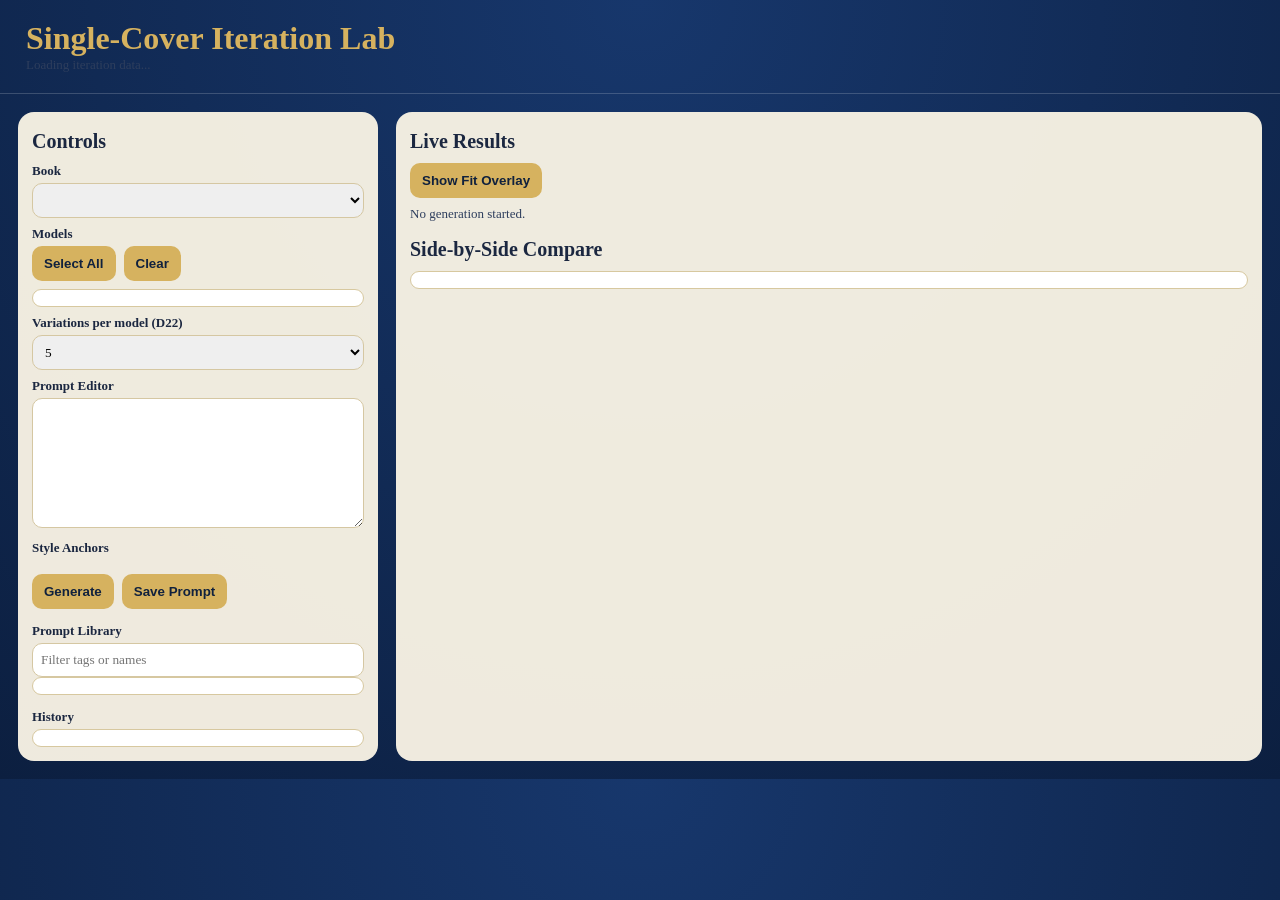
==== src/static/iterate.html @ 8901038e "feat: Prompt 5 — visual QA tooling, archive workflow, and catalog export" ====
<!doctype html>
<html lang="en">
<head>
  <meta charset="utf-8" />
  <meta name="viewport" content="width=device-width, initial-scale=1" />
  <title>Alexandria Iterate</title>
  <style>
    :root { --bg:#0f2449; --panel:#f8f3e4; --ink:#1b2740; --gold:#d6b25f; }
    body { margin:0; font-family: Georgia, "Times New Roman", serif; background: radial-gradient(circle at top, #17376c, #0c1f40); color:#f6ecd5; }
    header { padding:20px 26px; border-bottom:1px solid rgba(255,255,255,.18); }
    h1 { margin:0; color:var(--gold); }
    .layout { display:grid; grid-template-columns: 360px 1fr; gap:18px; padding:18px; }
    .panel { background: rgba(248,243,228,.96); color:var(--ink); border-radius:16px; padding:14px; }
    .panel h2 { margin:4px 0 10px; font-size:20px; }
    label { display:block; font-size:13px; margin:8px 0 4px; font-weight:700; }
    textarea, select, input[type="text"], input[type="number"] { width:100%; box-sizing:border-box; border:1px solid #d5c7a2; border-radius:10px; padding:8px; font-family:inherit; }
    .row { display:flex; gap:8px; }
    .chips { display:flex; flex-wrap:wrap; gap:8px; margin-top:8px; }
    .chip { border:1px solid #bc9b4c; border-radius:999px; padding:6px 10px; cursor:pointer; background:#fff5dd; font-size:12px; }
    .chip.active { background:#d9b765; color:#10213d; }
    button { border:none; border-radius:10px; padding:10px 12px; background:var(--gold); color:#10213d; font-weight:700; cursor:pointer; }
    .models { display:grid; grid-template-columns:1fr 1fr; gap:6px; max-height:130px; overflow:auto; border:1px solid #d7c89f; border-radius:10px; padding:8px; background:#fff; }
    .history, .library, .compare { max-height:220px; overflow:auto; border:1px solid #d7c89f; border-radius:10px; padding:8px; background:#fff; }
    .results { display:grid; gap:12px; }
    .model-group { background:rgba(255,255,255,.95); border-radius:12px; padding:10px; }
    .images { display:grid; grid-template-columns: repeat(auto-fill, minmax(160px, 1fr)); gap:8px; }
    .img-card img { width:100%; border-radius:8px; cursor:zoom-in; }
    .image-stack { position:relative; }
    .image-stack .overlay { position:absolute; inset:0; opacity:.62; display:none; pointer-events:none; }
    .image-stack.show-overlay .overlay { display:block; }
    .compare-grid { display:grid; grid-template-columns: repeat(auto-fit,minmax(220px,1fr)); gap:8px; }
    .status { font-size:13px; color:#2e3e5d; }
    #zoom { position:fixed; inset:0; display:none; align-items:center; justify-content:center; background:rgba(0,0,0,.85); }
    #zoom img { max-width:92vw; max-height:92vh; border-radius:10px; }
    @media (max-width: 1100px) { .layout { grid-template-columns:1fr; } }
  </style>
</head>
<body>
  <header>
    <h1>Single-Cover Iteration Lab</h1>
    <div class="status" id="status">Loading iteration data...</div>
  </header>
  <div class="layout">
    <aside class="panel">
      <h2>Controls</h2>
      <label>Book</label>
      <select id="bookSelect"></select>

      <label>Models</label>
      <div class="row" style="margin-bottom:8px;">
        <button id="selectAllModels" type="button">Select All</button>
        <button id="clearModels" type="button">Clear</button>
      </div>
      <div class="models" id="modelsBox"></div>

      <label>Variations per model (D22)</label>
      <select id="variationCount">
        <option>1</option><option>3</option><option selected>5</option><option>10</option><option>20</option>
      </select>

      <label>Prompt Editor</label>
      <textarea id="promptEditor" rows="7"></textarea>

      <label>Style Anchors</label>
      <div class="chips" id="anchorChips"></div>

      <div class="row" style="margin-top:10px;">
        <button id="generateBtn" type="button">Generate</button>
        <button id="savePromptBtn" type="button">Save Prompt</button>
      </div>

      <label style="margin-top:14px;">Prompt Library</label>
      <input id="libraryFilter" type="text" placeholder="Filter tags or names" />
      <div class="library" id="libraryList"></div>

      <label style="margin-top:14px;">History</label>
      <div class="history" id="historyList"></div>
    </aside>

    <section class="panel">
      <h2>Live Results</h2>
      <div class="row" style="margin-bottom:8px;">
        <button id="toggleOverlayBtn" type="button">Show Fit Overlay</button>
      </div>
      <div class="status" id="resultStatus">No generation started.</div>
      <div class="results" id="results"></div>

      <h2 style="margin-top:16px;">Side-by-Side Compare</h2>
      <div class="compare" id="compareList"></div>
      <div class="compare-grid" id="compareGrid"></div>
    </section>
  </div>

  <div id="zoom"><img id="zoomImg" alt="zoom" /></div>

  <script>
    const app = {
      books: [],
      models: [],
      anchors: [],
      promptLibrary: [],
      selectedAnchors: new Set(),
      latestResults: [],
      history: [],
      fitOverlayEnabled: false,
    };

    async function init() {
      const res = await fetch('/api/iterate-data');
      const data = await res.json();
      app.books = data.books || [];
      app.models = data.models || [];
      app.anchors = data.style_anchors || [];
      app.promptLibrary = data.prompt_library || [];

      renderBooks();
      renderModels();
      renderAnchors();
      renderLibrary();
      bindEvents();
      onBookChange();
      setStatus('Ready. Choose a book and generate.');
    }

    function setStatus(text) { document.getElementById('status').textContent = text; }

    function renderBooks() {
      const select = document.getElementById('bookSelect');
      select.innerHTML = app.books.map(book => `<option value="${book.number}">${book.number}. ${book.title}</option>`).join('');
    }

    function renderModels() {
      const box = document.getElementById('modelsBox');
      box.innerHTML = app.models.map(model => `
        <label><input type="checkbox" value="${model}" checked /> ${model}</label>
      `).join('');
    }

    function renderAnchors() {
      const wrap = document.getElementById('anchorChips');
      wrap.innerHTML = app.anchors.map(anchor => `<div class="chip" data-name="${anchor.name}" title="${anchor.description}">${anchor.name}</div>`).join('');
      wrap.querySelectorAll('.chip').forEach(chip => {
        chip.addEventListener('click', () => {
          const name = chip.dataset.name;
          if (app.selectedAnchors.has(name)) app.selectedAnchors.delete(name);
          else app.selectedAnchors.add(name);
          chip.classList.toggle('active');
          rebuildPromptFromAnchors();
        });
      });
    }

    function renderLibrary() {
      const filter = (document.getElementById('libraryFilter').value || '').toLowerCase();
      const list = document.getElementById('libraryList');
      const filtered = app.promptLibrary.filter(p => (`${p.name} ${p.tags.join(' ')}`).toLowerCase().includes(filter));
      list.innerHTML = filtered.map(prompt => `
        <div style="padding:8px;border-bottom:1px solid #eee;">
          <strong>${prompt.name}</strong><br>
          <small>score: ${prompt.quality_score} | model: ${prompt.source_model}</small><br>
          <button data-id="${prompt.id}" style="margin-top:6px;">Load</button>
        </div>
      `).join('');
      list.querySelectorAll('button').forEach(btn => {
        btn.addEventListener('click', () => {
          const item = app.promptLibrary.find(p => p.id === btn.dataset.id);
          if (!item) return;
          const book = currentBook();
          document.getElementById('promptEditor').value = item.prompt_template.replace('{title}', book.title);
        });
      });
    }

    function currentBook() {
      const id = Number(document.getElementById('bookSelect').value);
      return app.books.find(book => Number(book.number) === id) || app.books[0];
    }

    function onBookChange() {
      const book = currentBook();
      document.getElementById('promptEditor').value = book.default_prompt || `Classical circular illustration of iconic scene from ${book.title}`;
      loadHistory(book.number);
    }

    async function loadHistory(bookNumber) {
      const res = await fetch(`/api/history?book=${bookNumber}`);
      const data = await res.json();
      app.history = data.items || [];
      const list = document.getElementById('historyList');
      list.innerHTML = app.history.length ? app.history.map(item => `
        <div style="padding:7px;border-bottom:1px solid #eee;">
          <strong>${escapeHtml(item.model || 'unknown')}</strong> · variant ${item.variant_id || item.variant || 1}<br>
          <small>${escapeHtml(item.timestamp || '')} · $${Number(item.cost || 0).toFixed(3)}</small><br>
          <small>${escapeHtml(shortPrompt(item.prompt || ''))}</small><br>
          ${historyCompareCheckbox(item)}
        </div>
      `).join('') : '<em>No history for this book yet.</em>';
      document.querySelectorAll('[data-history-compare-path]').forEach(box => {
        box.addEventListener('change', renderCompare);
      });
      renderCompare();
    }

    function selectedModels() {
      return Array.from(document.querySelectorAll('#modelsBox input[type="checkbox"]:checked')).map(el => el.value);
    }

    function rebuildPromptFromAnchors() {
      if (!app.selectedAnchors.size) return;
      const book = currentBook();
      const text = Array.from(app.selectedAnchors).map(name => {
        const anchor = app.anchors.find(a => a.name === name);
        return anchor ? anchor.style_text : '';
      }).filter(Boolean).join(', ');
      document.getElementById('promptEditor').value = `Create a circular medallion illustration for ${book.title}. ${text}`;
    }

    async function generate() {
      const book = currentBook();
      const payload = {
        book: Number(book.number),
        models: selectedModels(),
        variants: Number(document.getElementById('variationCount').value),
        prompt: document.getElementById('promptEditor').value,
      };

      document.getElementById('resultStatus').textContent = 'Generating...';
      const res = await fetch('/api/generate', {
        method: 'POST',
        headers: { 'Content-Type': 'application/json' },
        body: JSON.stringify(payload),
      });
      const data = await res.json();
      app.latestResults = data.results || [];

      renderResults();
      loadHistory(book.number);
      document.getElementById('resultStatus').textContent = data.message || 'Generation complete';
    }

    function renderResults() {
      const root = document.getElementById('results');
      root.innerHTML = '';
      const grouped = {};
      app.latestResults.forEach(item => {
        const key = item.model || 'unknown';
        grouped[key] = grouped[key] || [];
        grouped[key].push(item);
      });

      Object.keys(grouped).sort().forEach(model => {
        const section = document.createElement('div');
        section.className = 'model-group';
        section.innerHTML = `<h3>${model}</h3><div class="images"></div>`;
        const images = section.querySelector('.images');

        grouped[model].forEach(item => {
          const card = document.createElement('div');
          card.className = 'img-card';
          const imagePath = item.composited_path || item.image_path;
          const overlayPath = item.fit_overlay_path || '';
          const stackClass = app.fitOverlayEnabled && overlayPath ? 'image-stack show-overlay' : 'image-stack';
          card.innerHTML = `
            <div class="${stackClass}">
              <img src="/${imagePath}" alt="${model}" />
              ${overlayPath ? `<img class="overlay" src="/${overlayPath}" alt="fit overlay" />` : ''}
            </div>
            <label><input type="checkbox" data-compare-path="${imagePath}" data-compare-model="${model}" /> compare</label>
            <div style="font-size:12px;">cost: $${Number(item.cost || 0).toFixed(3)} · ${Number(item.generation_time || 0).toFixed(2)}s</div>
          `;
          card.querySelector('img').addEventListener('click', (e) => {
            document.getElementById('zoomImg').src = e.target.src;
            document.getElementById('zoom').style.display = 'flex';
          });
          images.appendChild(card);
        });

        root.appendChild(section);
      });

      document.querySelectorAll('[data-compare-path]').forEach(box => {
        box.addEventListener('change', renderCompare);
      });
      renderCompare();
    }

    function renderCompare() {
      const selected = [];
      document.querySelectorAll('[data-compare-path]:checked, [data-history-compare-path]:checked').forEach(box => {
        if (selected.length >= 6) return;
        selected.push({ path: box.dataset.comparePath, model: box.dataset.compareModel || 'unknown' });
      });
      const list = document.getElementById('compareList');
      const grid = document.getElementById('compareGrid');
      if (selected.length < 2) {
        list.textContent = 'Select 2-6 images from results or history to compare.';
      } else {
        const byModel = {};
        selected.forEach(row => {
          byModel[row.model] = (byModel[row.model] || 0) + 1;
        });
        list.textContent = Object.keys(byModel).sort().map(model => `${model}: ${byModel[model]}`).join(' | ');
      }
      grid.innerHTML = selected.map(row => `
        <div>
          <div style="font-size:12px;margin-bottom:4px;"><strong>${escapeHtml(row.model)}</strong></div>
          <img src="/${row.path}" style="width:100%;border-radius:8px;" alt="compare" />
        </div>
      `).join('');
    }

    async function savePromptToLibrary() {
      const book = currentBook();
      const payload = {
        name: `Iterate ${book.number}`,
        prompt_template: document.getElementById('promptEditor').value.replace(book.title, '{title}'),
        tags: ['iterative'],
        style_anchors: Array.from(app.selectedAnchors),
      };
      await fetch('/api/save-prompt', {
        method: 'POST',
        headers: { 'Content-Type': 'application/json' },
        body: JSON.stringify(payload),
      });
      alert('Prompt saved to library. Reload page to refresh list.');
    }

    function bindEvents() {
      document.getElementById('bookSelect').addEventListener('change', onBookChange);
      document.getElementById('selectAllModels').addEventListener('click', () => {
        document.querySelectorAll('#modelsBox input[type="checkbox"]').forEach(i => i.checked = true);
      });
      document.getElementById('clearModels').addEventListener('click', () => {
        document.querySelectorAll('#modelsBox input[type="checkbox"]').forEach(i => i.checked = false);
      });
      document.getElementById('generateBtn').addEventListener('click', generate);
      document.getElementById('savePromptBtn').addEventListener('click', savePromptToLibrary);
      document.getElementById('toggleOverlayBtn').addEventListener('click', () => {
        app.fitOverlayEnabled = !app.fitOverlayEnabled;
        document.getElementById('toggleOverlayBtn').textContent = app.fitOverlayEnabled ? 'Hide Fit Overlay' : 'Show Fit Overlay';
        renderResults();
      });
      document.getElementById('libraryFilter').addEventListener('input', renderLibrary);
      document.getElementById('zoom').addEventListener('click', () => document.getElementById('zoom').style.display = 'none');
    }

    function historyCompareCheckbox(item) {
      const imagePath = item.composited_path || item.image_path;
      if (!imagePath) return '';
      return `<label><input type="checkbox" data-history-compare-path="${imagePath}" data-compare-model="${escapeHtml(item.model || 'unknown')}" /> compare</label>`;
    }

    function shortPrompt(prompt) {
      if (!prompt) return '';
      return prompt.length > 90 ? `${prompt.slice(0, 90)}...` : prompt;
    }

    function escapeHtml(value) {
      return String(value)
        .replaceAll('&', '&amp;')
        .replaceAll('<', '&lt;')
        .replaceAll('>', '&gt;')
        .replaceAll('"', '&quot;')
        .replaceAll("'", '&#39;');
    }

    init();
  </script>
</body>
</html>
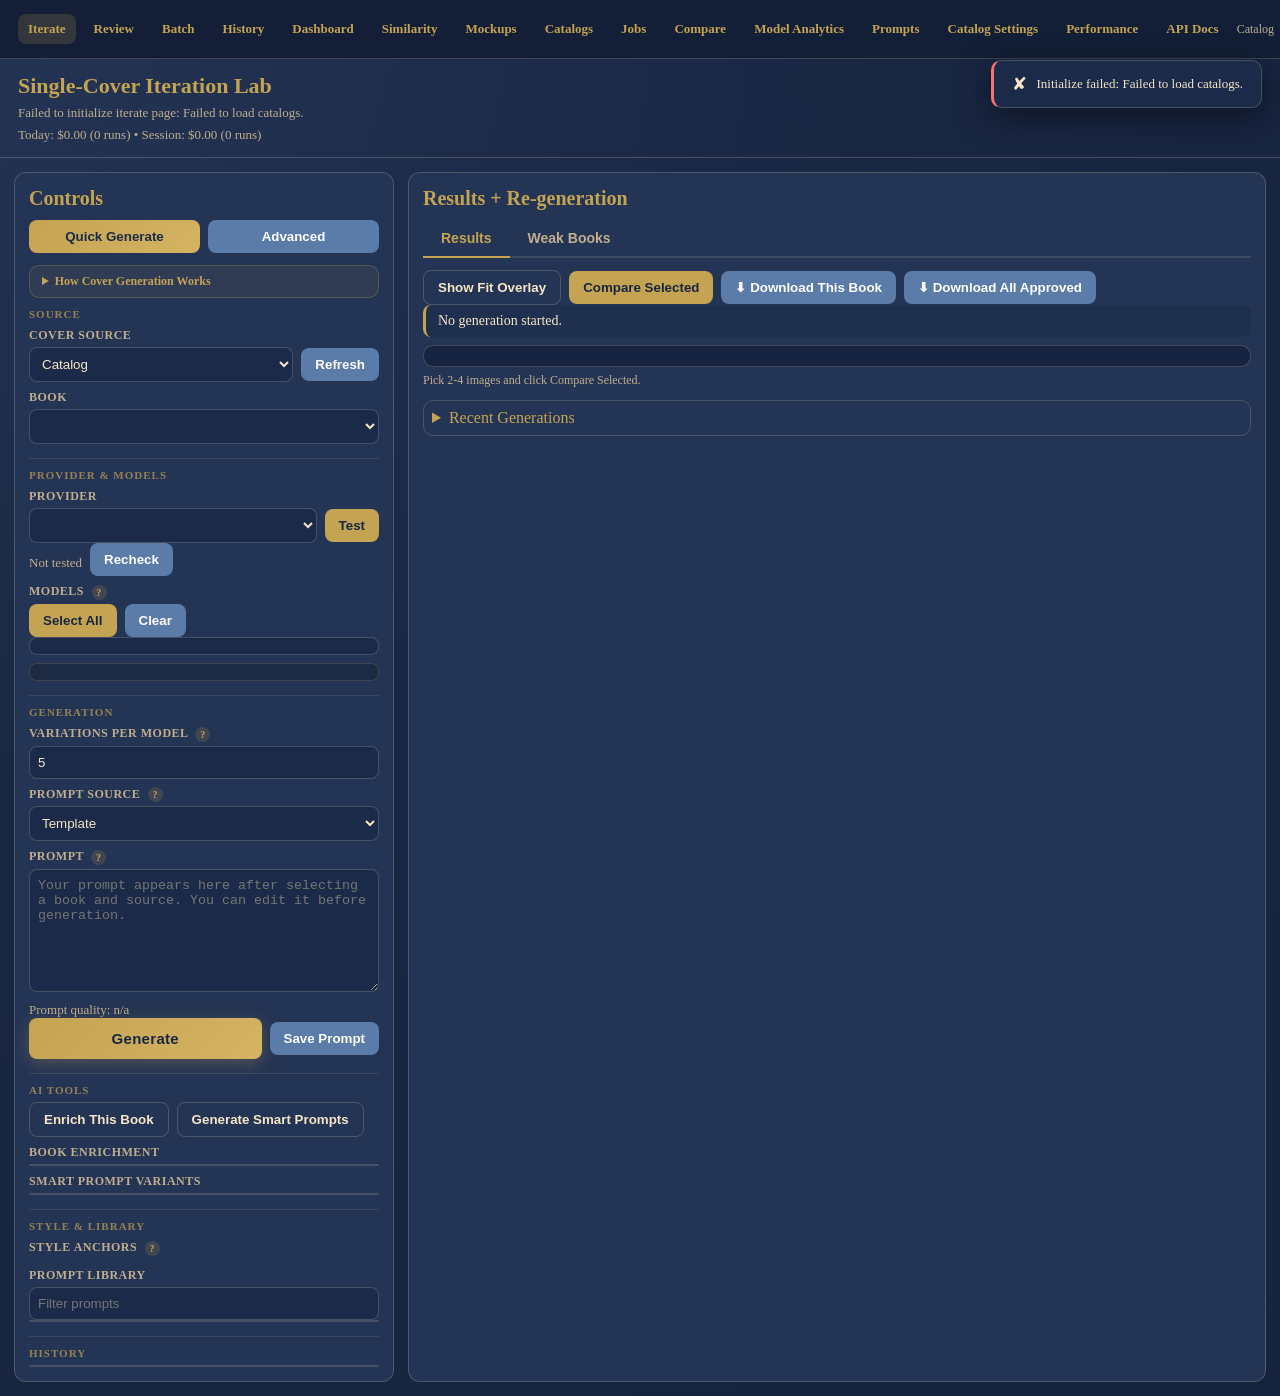
==== commit 4643adc2: "fix(iterate): remove onboarding tour modal entirely" ====
--- a/src/static/iterate.html
+++ b/src/static/iterate.html
@@ -3,142 +3,1078 @@
 <head>
   <meta charset="utf-8" />
   <meta name="viewport" content="width=device-width, initial-scale=1" />
-  <title>Alexandria Iterate</title>
-  <style>
-    :root { --bg:#0f2449; --panel:#f8f3e4; --ink:#1b2740; --gold:#d6b25f; }
-    body { margin:0; font-family: Georgia, "Times New Roman", serif; background: radial-gradient(circle at top, #17376c, #0c1f40); color:#f6ecd5; }
-    header { padding:20px 26px; border-bottom:1px solid rgba(255,255,255,.18); }
-    h1 { margin:0; color:var(--gold); }
-    .layout { display:grid; grid-template-columns: 360px 1fr; gap:18px; padding:18px; }
-    .panel { background: rgba(248,243,228,.96); color:var(--ink); border-radius:16px; padding:14px; }
-    .panel h2 { margin:4px 0 10px; font-size:20px; }
-    label { display:block; font-size:13px; margin:8px 0 4px; font-weight:700; }
-    textarea, select, input[type="text"], input[type="number"] { width:100%; box-sizing:border-box; border:1px solid #d5c7a2; border-radius:10px; padding:8px; font-family:inherit; }
-    .row { display:flex; gap:8px; }
-    .chips { display:flex; flex-wrap:wrap; gap:8px; margin-top:8px; }
-    .chip { border:1px solid #bc9b4c; border-radius:999px; padding:6px 10px; cursor:pointer; background:#fff5dd; font-size:12px; }
-    .chip.active { background:#d9b765; color:#10213d; }
-    button { border:none; border-radius:10px; padding:10px 12px; background:var(--gold); color:#10213d; font-weight:700; cursor:pointer; }
-    .models { display:grid; grid-template-columns:1fr 1fr; gap:6px; max-height:130px; overflow:auto; border:1px solid #d7c89f; border-radius:10px; padding:8px; background:#fff; }
-    .history, .library, .compare { max-height:220px; overflow:auto; border:1px solid #d7c89f; border-radius:10px; padding:8px; background:#fff; }
-    .results { display:grid; gap:12px; }
-    .model-group { background:rgba(255,255,255,.95); border-radius:12px; padding:10px; }
-    .images { display:grid; grid-template-columns: repeat(auto-fill, minmax(160px, 1fr)); gap:8px; }
-    .img-card img { width:100%; border-radius:8px; cursor:zoom-in; }
-    .image-stack { position:relative; }
-    .image-stack .overlay { position:absolute; inset:0; opacity:.62; display:none; pointer-events:none; }
-    .image-stack.show-overlay .overlay { display:block; }
-    .compare-grid { display:grid; grid-template-columns: repeat(auto-fit,minmax(220px,1fr)); gap:8px; }
-    .status { font-size:13px; color:#2e3e5d; }
-    #zoom { position:fixed; inset:0; display:none; align-items:center; justify-content:center; background:rgba(0,0,0,.85); }
-    #zoom img { max-width:92vw; max-height:92vh; border-radius:10px; }
-    @media (max-width: 1100px) { .layout { grid-template-columns:1fr; } }
-  </style>
+    <link rel="stylesheet" href="/src/static/shared.css" />
+  <link rel="stylesheet" href="/src/static/iterate.css" />
+<title>Alexandria Iterate</title>
 </head>
-<body>
+<body class="iterate-page">
+  <nav class="nav">
+    <a class="active" href="/iterate">Iterate</a>
+    <a href="/review">Review</a>
+    <a href="/batch">Batch</a>
+    <a href="/history">History</a>
+    <a href="/dashboard">Dashboard</a>
+    <a href="/similarity">Similarity</a>
+    <a href="/mockups">Mockups</a>
+    <a href="/catalogs">Catalogs</a>
+    <a href="/jobs">Jobs</a>
+    <a href="/compare">Compare</a>
+    <a href="/analytics/models">Model Analytics</a>
+    <a href="/prompts">Prompts</a>
+    <a href="/catalog/settings">Catalog Settings</a>
+    <a href="/admin/performance">Performance</a>
+    <a href="/api/docs" target="_blank">API Docs</a>
+    <div class="catalog">
+      <span>Catalog</span>
+      <select id="catalogSelect"></select>
+    </div>
+    <button id="notificationBell" type="button" class="notification-bell" title="Notifications">
+      Bell <span id="notificationCount" class="notification-count">0</span>
+    </button>
+  </nav>
+
   <header>
     <h1>Single-Cover Iteration Lab</h1>
-    <div class="status" id="status">Loading iteration data...</div>
+    <div id="status" class="status">Loading...</div>
+    <div id="costTracker" class="status">Today: $0.00 (0 runs) • Session: $0.00 (0 runs)</div>
   </header>
-  <div class="layout">
-    <aside class="panel">
+
+  <div class="toast-container" id="toastContainer"></div>
+
+  <main class="layout">
+    <aside class="card">
       <h2>Controls</h2>
-      <label>Book</label>
-      <select id="bookSelect"></select>
-
-      <label>Models</label>
-      <div class="row" style="margin-bottom:8px;">
+      <div class="mode-toggle">
+        <button id="quickModeBtn" type="button" class="mode-active" title="Fast flow with only the core controls">Quick Generate</button>
+        <button id="advancedModeBtn" type="button" class="secondary" title="Show all controls and advanced tooling">Advanced</button>
+      </div>
+
+      <div id="quickControls" class="quick-controls">
+        <label>Book</label>
+        <select id="quickBookSelect"></select>
+        <label class="u-mt-12">Recommended Models</label>
+        <div id="quickModelsBox" class="quick-models"></div>
+        <div class="row u-mt-10">
+          <button id="quickGenerateBtn" type="button" title="Enter">Generate</button>
+        </div>
+      </div>
+
+      <div id="advancedControlsWrap">
+      <details class="how-it-works">
+        <summary>How Cover Generation Works</summary>
+        <ol>
+          <li><strong>Select a book</strong> from catalog or Google Drive source.</li>
+          <li><strong>Choose prompt source</strong> (template, AI, library, or custom).</li>
+          <li><strong>Optionally enrich</strong> metadata and generate smart prompts.</li>
+          <li><strong>Review/edit prompt</strong> in the editor before generation.</li>
+          <li><strong>Select one or more models</strong> (Gemini Flash is usually cheapest).</li>
+          <li><strong>Click Generate</strong>; each variant gets a distinct style directive + seed.</li>
+          <li><strong>Review outputs</strong>, inspect prompt text, and download per variant ZIP.</li>
+        </ol>
+      </details>
+
+      <div class="section-header">Source</div>
+      <label>Cover Source</label>
+      <div class="row">
+        <select id="coverSourceSelect">
+          <option value="catalog">Catalog</option>
+          <option value="drive">Google Drive</option>
+        </select>
+        <button id="refreshDriveCoversBtn" type="button" class="secondary">Refresh</button>
+      </div>
+
+      <div id="catalogBookPicker">
+        <label>Book</label>
+        <select id="bookSelect"></select>
+      </div>
+
+      <div id="driveCoverPicker" class="picker-hidden">
+        <label>Google Drive Cover</label>
+        <select id="driveCoverSelect"></select>
+        <div id="driveCoverStatus" class="status">Drive covers not loaded.</div>
+      </div>
+      <div id="driveOutputInfo" class="status"></div>
+
+      <hr class="section-divider" />
+      <div class="section-header">Provider &amp; Models</div>
+      <label>Provider</label>
+      <div class="row">
+        <select id="providerSelect"></select>
+        <button id="testConnectionBtn" type="button">Test</button>
+      </div>
+      <div class="row u-mt-6">
+        <div id="providerStatus" class="status">Not tested</div>
+        <button id="providerRecheckBtn" type="button" class="secondary">Recheck</button>
+      </div>
+      <div id="providerConnectivityList" class="status"></div>
+
+      <label>
+        Models
+        <span class="help-tip" data-tip="Select one or more models. Use low-cost models for fast iteration and premium models for final-quality passes.">?</span>
+      </label>
+      <div class="row u-mb-6">
         <button id="selectAllModels" type="button">Select All</button>
-        <button id="clearModels" type="button">Clear</button>
+        <button id="clearModels" type="button" class="secondary">Clear</button>
       </div>
       <div class="models" id="modelsBox"></div>
-
-      <label>Variations per model (D22)</label>
-      <select id="variationCount">
-        <option>1</option><option>3</option><option selected>5</option><option>10</option><option>20</option>
+      <div class="model-info-panel" id="modelInfoPanel"></div>
+
+      <hr class="section-divider" />
+      <div class="section-header">Generation</div>
+      <label>
+        Variations Per Model
+        <span class="help-tip" data-tip="How many variants each selected model should generate. Each variant receives additional prompt variation and a unique generation seed.">?</span>
+      </label>
+      <input id="variationCount" type="number" min="1" step="1" value="5" />
+
+      <label>
+        Prompt Source
+        <span class="help-tip" data-tip="Template: default catalog prompt. AI-Generated: intelligent prompts for this book. Library: a saved prompt template. Custom: keep manual text exactly as written.">?</span>
+      </label>
+      <select id="promptSource">
+        <option value="template">Template</option>
+        <option value="ai_generated">AI-Generated</option>
+        <option value="library">Library</option>
+        <option value="custom">Custom</option>
       </select>
 
-      <label>Prompt Editor</label>
-      <textarea id="promptEditor" rows="7"></textarea>
-
-      <label>Style Anchors</label>
-      <div class="chips" id="anchorChips"></div>
-
-      <div class="row" style="margin-top:10px;">
+      <label>
+        Prompt
+        <span class="help-tip" data-tip="The medallion-scene prompt sent to the image model. You can edit this directly before clicking Generate.">?</span>
+      </label>
+      <textarea id="promptEditor" rows="7" placeholder="Your prompt appears here after selecting a book and source. You can edit it before generation."></textarea>
+      <div id="promptQuality" class="status">Prompt quality: n/a</div>
+
+      <div class="row u-mt-10">
         <button id="generateBtn" type="button">Generate</button>
-        <button id="savePromptBtn" type="button">Save Prompt</button>
+        <button id="savePromptBtn" type="button" class="secondary">Save Prompt</button>
       </div>
 
-      <label style="margin-top:14px;">Prompt Library</label>
-      <input id="libraryFilter" type="text" placeholder="Filter tags or names" />
-      <div class="library" id="libraryList"></div>
-
-      <label style="margin-top:14px;">History</label>
-      <div class="history" id="historyList"></div>
+      <hr class="section-divider" />
+      <div class="section-header">AI Tools</div>
+      <div class="row u-mt-8">
+        <button id="enrichBookBtn" type="button" class="ghost" title="Analyze this title and infer richer themes, setting, and motifs to improve prompts.">Enrich This Book</button>
+        <button id="generateSmartPromptsBtn" type="button" class="ghost" title="Generate multiple intelligent prompt variants for this title and pick the strongest one.">Generate Smart Prompts</button>
+      </div>
+
+      <label class="u-mt-12">Book Enrichment</label>
+      <div id="enrichmentPanel" class="list"></div>
+
+      <label class="u-mt-12">Smart Prompt Variants</label>
+      <div id="smartPromptList" class="list"></div>
+
+      <hr class="section-divider" />
+      <div class="section-header">Style &amp; Library</div>
+      <label>
+        Style Anchors
+        <span class="help-tip" data-tip="Style anchors bias tone and rendering style. Combine anchors to steer aesthetic direction.">?</span>
+      </label>
+      <div id="anchorChips" class="chips"></div>
+
+      <label class="u-mt-12">Prompt Library</label>
+      <input id="libraryFilter" type="text" placeholder="Filter prompts" />
+      <div id="libraryList" class="list"></div>
+
+      <hr class="section-divider" />
+      <div class="section-header">History</div>
+      <div id="historyList" class="list"></div>
+      </div>
     </aside>
 
-    <section class="panel">
-      <h2>Live Results</h2>
-      <div class="row" style="margin-bottom:8px;">
-        <button id="toggleOverlayBtn" type="button">Show Fit Overlay</button>
+    <section class="card">
+      <h2>Results + Re-generation</h2>
+      <div class="tabs">
+        <button id="tabResults" class="active" type="button">Results</button>
+        <button id="tabWeak" type="button">Weak Books</button>
       </div>
-      <div class="status" id="resultStatus">No generation started.</div>
-      <div class="results" id="results"></div>
-
-      <h2 style="margin-top:16px;">Side-by-Side Compare</h2>
-      <div class="compare" id="compareList"></div>
-      <div class="compare-grid" id="compareGrid"></div>
+
+      <div id="resultsPanel" class="panel active">
+        <div id="runSummaryBanner" class="run-summary-banner picker-hidden"></div>
+        <div class="row u-mb-8">
+          <button id="toggleOverlayBtn" class="ghost" type="button">Show Fit Overlay</button>
+          <button id="openCompareBtn" type="button">Compare Selected</button>
+          <button id="downloadBookBtn" type="button" class="secondary">⬇ Download This Book</button>
+          <button id="downloadApprovedBtn" type="button" class="secondary">⬇ Download All Approved</button>
+          <button id="downloadWinnerBtn" class="btn-download-winner picker-hidden" type="button">⬇ Download Picked Cover (ZIP)</button>
+        </div>
+        <div id="resultStatus" class="status">No generation started.</div>
+        <div id="heartbeatPanel" class="heartbeat-panel"></div>
+        <div id="compareStatus" class="compare-status">Pick 2-4 images and click Compare Selected.</div>
+        <div id="results" class="results"></div>
+        <details id="recentGenerations" class="recent-generations">
+          <summary>Recent Generations</summary>
+          <div id="recentGenerationsList" class="recent-generations-list"></div>
+        </details>
+      </div>
+
+      <div id="weakPanel" class="panel">
+        <div class="row u-mb-8">
+          <input id="weakThreshold" type="number" min="0" max="1" step="0.01" value="0.75" />
+          <button id="loadWeakBtn" type="button">Load Weak Books</button>
+          <button id="regenAllWeakBtn" type="button">Re-generate ALL Weak Books</button>
+        </div>
+        <div id="weakStatus" class="status">Load weak books to start targeted re-generation.</div>
+        <div id="weakList"></div>
+      </div>
     </section>
+  </main>
+
+  <div id="compareModal">
+    <div class="modal-card">
+      <div class="row u-row-between-center">
+        <strong class="u-title-gold-18">Comparison</strong>
+        <button id="closeCompareBtn" class="secondary" type="button">Close</button>
+      </div>
+      <div id="compareContent" class="u-mt-10"></div>
+    </div>
   </div>
 
-  <div id="zoom"><img id="zoomImg" alt="zoom" /></div>
+  <div id="zoomModal">
+    <div class="zoom-shell">
+      <div id="zoomLoading" class="zoom-loading">Loading high resolution preview…</div>
+      <img id="zoomImg" alt="zoom" />
+    </div>
+  </div>
+
+  <div id="notificationPanel" class="notification-panel picker-hidden">
+    <div class="row u-row-between-center">
+      <strong class="u-title-gold-18">Notifications</strong>
+      <button id="notificationCloseBtn" class="secondary" type="button">Close</button>
+    </div>
+    <div id="notificationList" class="notification-list u-mt-10"></div>
+  </div>
+
+  <div id="helpModal">
+    <div class="modal-card iterate-help-card">
+      <div class="row u-row-between-center">
+        <strong class="u-title-gold-18">Keyboard Shortcuts</strong>
+        <button id="closeHelpBtn" class="secondary" type="button">Close</button>
+      </div>
+        <div class="help-grid u-mt-10">
+          <div><code>G</code></div><div>Generate on current book</div>
+          <div><code>S</code></div><div>Save prompt to library</div>
+          <div><code>Space</code></div><div>Toggle Quick/Advanced mode</div>
+          <div><code>?</code></div><div>Open this help modal</div>
+        </div>
+      </div>
+    </div>
 
   <script>
     const app = {
+      catalog: 'classics',
+      catalogs: [],
       books: [],
       models: [],
+      providers: [],
+      providerModels: {},
       anchors: [],
       promptLibrary: [],
+      promptSource: 'template',
+      intelligentPromptsAvailable: false,
+      enrichmentAvailable: false,
+      promptPerformance: {},
       selectedAnchors: new Set(),
       latestResults: [],
       history: [],
       fitOverlayEnabled: false,
+      selectedProvider: 'all',
+      coverSource: 'catalog',
+      driveCovers: [],
+      selectedDriveCoverId: '',
+      driveFolderId: '',
+      driveInputFolderId: '',
+      compareSelections: new Map(),
+      weakBooks: [],
+      regenResults: {},
+      activeTab: 'results',
+      defaultVariantsPerModel: 5,
+      maxGenerationVariants: 20,
+      providerConnectivity: {},
+      providerConnectivityCheckedAt: '',
+      providerConnectivityError: '',
+      baseStatus: 'Loading...',
+      modelSelection: new Set(),
+      modelSelectionTouched: false,
+      heartbeat: null,
+      jobEventSource: null,
+      modelCosts: {},
+      modelCompare: [],
+      recommendedModel: '',
+      driveOutputFolderId: '',
+      uiMode: 'quick',
+      quickModels: [],
+      latestJobId: '',
+      modelProgress: {},
+      runStartedAt: '',
+      currentRunSummary: null,
+      sessionCostUsd: 0,
+      sessionRuns: 0,
+      todayCostUsd: 0,
+      todayRuns: 0,
+      selectedLibraryPromptId: '',
+      requestedPromptId: '',
+      recentGenerations: [],
+      notifications: [],
+      resultsByKey: new Map(),
+      zoomCache: new Map(),
+      dismissedResults: new Set(),
     };
 
+    /* ─── Toast Notification System ─── */
+    function showToast(message, type = 'info', duration = 3500) {
+      const container = qs('toastContainer');
+      if (!container) return;
+      const icons = { success: '\u2714', error: '\u2718', info: '\u2139' };
+      const toast = document.createElement('div');
+      toast.className = `toast toast-${type}`;
+      toast.innerHTML = `<span class="toast-icon">${icons[type] || icons.info}</span><span>${escapeHtml(message)}</span>`;
+      container.appendChild(toast);
+      setTimeout(() => {
+        toast.classList.add('toast-out');
+        toast.addEventListener('animationend', () => toast.remove());
+      }, duration);
+    }
+
+    /* ─── Button Loading State Helpers ─── */
+    function btnStartLoading(btn, loadingText) {
+      if (!btn || btn.classList.contains('btn-loading')) return false;
+      btn._originalText = btn.textContent;
+      btn.textContent = loadingText || btn.textContent;
+      btn.classList.add('btn-loading');
+      btn.disabled = true;
+      return true;
+    }
+
+    function btnStopLoading(btn, success = true) {
+      if (!btn) return;
+      btn.classList.remove('btn-loading');
+      btn.disabled = false;
+      btn.textContent = btn._originalText || btn.textContent;
+      const flashClass = success ? 'btn-success' : 'btn-error';
+      btn.classList.add(flashClass);
+      setTimeout(() => btn.classList.remove(flashClass), 800);
+    }
+
+    function qs(id) { return document.getElementById(id); }
+    function catalogQuery() { return `catalog=${encodeURIComponent(app.catalog)}`; }
+    async function fetchJson(url, { timeoutMs = 12000, options = {} } = {}) {
+      const controller = new AbortController();
+      const timer = setTimeout(() => controller.abort(), Math.max(500, Number(timeoutMs) || 12000));
+      try {
+        const res = await fetch(url, { ...options, signal: controller.signal });
+        let data = {};
+        try {
+          data = await res.json();
+        } catch (_) {
+          data = {};
+        }
+        return { res, data };
+      } catch (error) {
+        if (error && error.name === 'AbortError') {
+          const secs = Math.max(1, Math.round((Number(timeoutMs) || 12000) / 1000));
+          throw new Error(`Request timed out after ${secs}s`);
+        }
+        throw error;
+      } finally {
+        clearTimeout(timer);
+      }
+    }
+
+    function nowIso() {
+      return new Date().toISOString();
+    }
+
+    function resultKey(item) {
+      const model = String(item && item.model ? item.model : 'unknown');
+      const variant = Number(item && (item.variant || item.variant_id) ? (item.variant || item.variant_id) : 0);
+      return `${model}::${variant}`;
+    }
+
+    function humanDuration(seconds) {
+      const total = Math.max(0, Number(seconds || 0));
+      if (!Number.isFinite(total) || total <= 0) return '0s';
+      const whole = Math.round(total);
+      const m = Math.floor(whole / 60);
+      const s = whole % 60;
+      if (m <= 0) return `${s}s`;
+      return `${m}m ${s}s`;
+    }
+
+    function pushNotification(message, type = 'info') {
+      const entry = {
+        id: `${Date.now()}-${Math.random().toString(16).slice(2, 8)}`,
+        message: String(message || ''),
+        type,
+        at: nowIso(),
+      };
+      app.notifications.unshift(entry);
+      app.notifications = app.notifications.slice(0, 100);
+      renderNotificationPanel();
+    }
+
+    function renderNotificationPanel() {
+      const count = app.notifications.filter(item => !item.read).length;
+      const countNode = qs('notificationCount');
+      if (countNode) countNode.textContent = String(Math.max(0, count));
+      const list = qs('notificationList');
+      if (!list) return;
+      if (!app.notifications.length) {
+        list.innerHTML = '<div class="list-item"><em>No notifications yet.</em></div>';
+        return;
+      }
+      list.innerHTML = app.notifications.map(item => `
+        <div class="list-item">
+          <strong>${escapeHtml(String(item.type || 'info').toUpperCase())}</strong><br>
+          ${escapeHtml(item.message || '')}<br>
+          <small>${escapeHtml(new Date(item.at || Date.now()).toLocaleString())}</small>
+        </div>
+      `).join('');
+    }
+
+    function toggleNotifications(forceOpen) {
+      const panel = qs('notificationPanel');
+      if (!panel) return;
+      const open = typeof forceOpen === 'boolean' ? forceOpen : panel.classList.contains('picker-hidden');
+      panel.classList.toggle('picker-hidden', !open);
+      if (open) {
+        app.notifications = app.notifications.map(item => Object.assign({}, item, { read: true }));
+        renderNotificationPanel();
+      }
+    }
+
+    function loadSessionCostTracker() {
+      const token = localStorage.getItem('iterateSessionCostV2');
+      if (!token) return;
+      try {
+        const payload = JSON.parse(token);
+        const today = new Date().toISOString().slice(0, 10);
+        app.sessionCostUsd = Number(payload.sessionCostUsd || 0);
+        app.sessionRuns = Number(payload.sessionRuns || 0);
+        if (String(payload.day || '') === today) {
+          app.todayCostUsd = Number(payload.todayCostUsd || 0);
+          app.todayRuns = Number(payload.todayRuns || 0);
+        } else {
+          app.todayCostUsd = 0;
+          app.todayRuns = 0;
+        }
+      } catch (_) {
+      }
+    }
+
+    function saveSessionCostTracker() {
+      const day = new Date().toISOString().slice(0, 10);
+      localStorage.setItem(
+        'iterateSessionCostV2',
+        JSON.stringify({
+          day,
+          sessionCostUsd: Number(app.sessionCostUsd || 0),
+          sessionRuns: Number(app.sessionRuns || 0),
+          todayCostUsd: Number(app.todayCostUsd || 0),
+          todayRuns: Number(app.todayRuns || 0),
+        })
+      );
+    }
+
+    function renderCostTracker() {
+      const node = qs('costTracker');
+      if (!node) return;
+      node.textContent = `Today: $${Number(app.todayCostUsd || 0).toFixed(2)} (${Number(app.todayRuns || 0)} runs) • Session: $${Number(app.sessionCostUsd || 0).toFixed(2)} (${Number(app.sessionRuns || 0)} runs)`;
+    }
+
+    function applyRunCostSummary(summary) {
+      if (!summary) return;
+      app.currentRunSummary = summary;
+      app.sessionCostUsd = Number(app.sessionCostUsd || 0) + Number(summary.totalCostUsd || 0);
+      app.sessionRuns = Number(app.sessionRuns || 0) + 1;
+      app.todayCostUsd = Number(app.todayCostUsd || 0) + Number(summary.totalCostUsd || 0);
+      app.todayRuns = Number(app.todayRuns || 0) + 1;
+      saveSessionCostTracker();
+      renderCostTracker();
+      renderRunSummaryBanner();
+      app.recentGenerations.unshift({
+        at: nowIso(),
+        summary,
+        thumb: String(summary.firstThumb || ''),
+        model: String(summary.topModel || ''),
+        quality: Number(summary.avgQuality || 0),
+      });
+      app.recentGenerations = app.recentGenerations.slice(0, 10);
+      localStorage.setItem('iterateRecentGenerationsV2', JSON.stringify(app.recentGenerations));
+      renderRecentGenerations();
+    }
+
+    function loadRecentGenerations() {
+      const raw = localStorage.getItem('iterateRecentGenerationsV2');
+      if (!raw) return;
+      try {
+        const rows = JSON.parse(raw);
+        if (Array.isArray(rows)) app.recentGenerations = rows.slice(0, 10);
+      } catch (_) {
+      }
+    }
+
+    function renderRecentGenerations() {
+      const list = qs('recentGenerationsList');
+      if (!list) return;
+      if (!app.recentGenerations.length) {
+        list.innerHTML = '<div class="list-item"><em>No runs in this browser session yet.</em></div>';
+        return;
+      }
+      list.innerHTML = app.recentGenerations.map((row, idx) => `
+        <div class="list-item">
+          <div><strong>${escapeHtml(row.model || 'run')}</strong> · ${escapeHtml(new Date(row.at || Date.now()).toLocaleString())}</div>
+          <div>cost $${Number(row.summary && row.summary.totalCostUsd || 0).toFixed(3)} · images ${Number(row.summary && row.summary.totalImages || 0)}</div>
+          <div>time ${escapeHtml(humanDuration(Number(row.summary && row.summary.totalSeconds || 0)))}</div>
+          ${row.thumb ? `<img src="${escapeHtml(row.thumb)}" alt="recent thumbnail" />` : ''}
+          <button type="button" class="secondary u-mt-6" data-recent-compare="${idx}">Compare with current</button>
+        </div>
+      `).join('');
+      list.querySelectorAll('[data-recent-compare]').forEach(btn => {
+        btn.addEventListener('click', () => {
+          showToast('Recent comparison snapshot loaded.', 'info', 2200);
+        });
+      });
+    }
+
     async function init() {
-      const res = await fetch('/api/iterate-data');
-      const data = await res.json();
-      app.books = data.books || [];
-      app.models = data.models || [];
-      app.anchors = data.style_anchors || [];
-      app.promptLibrary = data.prompt_library || [];
-
-      renderBooks();
+      try {
+        loadSessionCostTracker();
+        loadRecentGenerations();
+        renderCostTracker();
+        renderRecentGenerations();
+        renderNotificationPanel();
+
+        const params = new URLSearchParams(window.location.search);
+        if (params.get('catalog')) app.catalog = params.get('catalog');
+        const requestedMode = String(params.get('mode') || '').trim().toLowerCase();
+        app.requestedPromptId = String(params.get('prompt_id') || '').trim();
+        if (requestedMode === 'advanced') app.uiMode = 'advanced';
+
+        const { res: catalogRes, data: catalogData } = await fetchJson('/api/catalogs', { timeoutMs: 10000 });
+        if (!catalogRes.ok) throw new Error(catalogData.error || catalogData.message || 'Failed to load catalogs.');
+        app.catalogs = catalogData.catalogs || [];
+        if (!app.catalog && catalogData.active_catalog) app.catalog = catalogData.active_catalog;
+        renderCatalogs();
+
+        const { res, data } = await fetchJson(`/api/iterate-data?${catalogQuery()}`, { timeoutMs: 15000 });
+        if (!res.ok) throw new Error(data.error || data.message || 'Failed to load iterate data.');
+        app.books = data.books || [];
+        app.models = data.models || [];
+        app.providers = data.providers || [];
+        app.providerModels = data.provider_models || {};
+        app.anchors = data.style_anchors || [];
+        app.promptLibrary = data.prompt_library || [];
+        app.intelligentPromptsAvailable = Boolean(data.intelligent_prompts_available);
+        app.enrichmentAvailable = Boolean(data.enrichment_available);
+        app.promptPerformance = data.prompt_performance || {};
+        app.promptSource = app.intelligentPromptsAvailable ? 'ai_generated' : 'template';
+        app.selectedProvider = 'all';
+        app.defaultVariantsPerModel = Number(data.default_variants_per_model || 5);
+        app.maxGenerationVariants = Math.max(app.defaultVariantsPerModel, Number(data.max_generation_variants || 20));
+        app.modelCosts = data.model_costs || {};
+        app.driveOutputFolderId = String(data.gdrive_output_folder_id || '');
+        app.modelSelectionTouched = false;
+        app.modelSelection = new Set();
+
+        renderBooks();
+        renderCoverPickers();
+        renderProviders();
+        renderModels();
+        renderQuickControls();
+        renderAnchors();
+        renderLibrary();
+        if (app.requestedPromptId) {
+          const loaded = applyLibraryPrompt(app.requestedPromptId, { silent: true });
+          if (loaded) {
+            showToast(`Loaded prompt ${app.requestedPromptId} from URL.`, 'info', 2000);
+          } else {
+            showToast(`Prompt ${app.requestedPromptId} not found in this catalog.`, 'error', 2800);
+          }
+        }
+        applyVariationLimits();
+        qs('promptSource').value = app.promptSource;
+        bindEvents();
+        applyMode();
+        applyCoverSource();
+        setStatus(`Ready. Catalog: ${app.catalog}. Choose a book and generate.`);
+        resetHeartbeat('No generation started.');
+
+        // Non-critical requests run in the background so controls stay responsive.
+        refreshProviderConnectivity({ force: false, silent: false }).catch(() => {});
+        loadModelCompare()
+          .then(() => {
+            renderModelInfoPanel();
+            renderQuickControls();
+            applyModeRecommendations();
+          })
+          .catch(() => {
+            renderModelInfoPanel();
+            renderQuickControls();
+            applyModeRecommendations();
+          });
+
+      } catch (error) {
+        const message = (error && error.message) ? error.message : String(error || 'unknown error');
+        qs('status').textContent = `Failed to initialize iterate page: ${message}`;
+        showToast(`Initialize failed: ${message}`, 'error');
+      }
+    }
+
+    function connectivitySummaryText() {
+      const rows = Object.values(app.providerConnectivity || {});
+      const total = rows.length;
+      if (!total) return '';
+      const connected = rows.filter(row => String((row || {}).status || '') === 'connected').length;
+      return `${connected}/${total} providers connected`;
+    }
+
+    function refreshHeaderStatus() {
+      const summary = connectivitySummaryText();
+      const base = String(app.baseStatus || '').trim() || 'Ready.';
+      qs('status').textContent = summary ? `${base} ${summary}.` : base;
+    }
+
+    function setStatus(text) {
+      app.baseStatus = String(text || '');
+      refreshHeaderStatus();
+    }
+
+    function applyVariationLimits() {
+      const field = qs('variationCount');
+      const max = Math.max(1, Number(app.maxGenerationVariants || 20));
+      const fallback = Math.min(max, Math.max(1, Number(app.defaultVariantsPerModel || 5)));
+      field.min = '1';
+      field.max = String(max);
+      const current = Number(field.value || fallback);
+      field.value = String(Math.min(max, Math.max(1, current)));
+      field.title = `Allowed range: 1-${max}`;
+    }
+
+    function visibleModels() {
+      const provider = app.selectedProvider || 'all';
+      return provider === 'all' ? app.models : (app.providerModels[provider] || []);
+    }
+
+    function renderCatalogs() {
+      const select = qs('catalogSelect');
+      select.innerHTML = (app.catalogs || []).map(c => `<option value="${escapeHtml(c.id)}" ${c.id===app.catalog?'selected':''}>${escapeHtml(c.name || c.id)}</option>`).join('');
+    }
+
+    function renderBooks() {
+      qs('bookSelect').innerHTML = app.books.map(b => `<option value="${b.number}">${b.number}. ${escapeHtml(b.title)}</option>`).join('');
+      const quick = qs('quickBookSelect');
+      if (quick) {
+        quick.innerHTML = app.books.map(b => `<option value="${b.number}">${b.number}. ${escapeHtml(b.title)}</option>`).join('');
+      }
+    }
+
+    function recommendedQuickModels() {
+      const rows = Array.isArray(app.modelCompare) ? app.modelCompare : [];
+      const preferred = rows
+        .slice()
+        .sort((a, b) => Number(b.quality_per_dollar || 0) - Number(a.quality_per_dollar || 0))
+        .map(row => String(row.model || '').trim())
+        .filter(Boolean);
+      const fallback = (app.models || []).slice();
+      const merged = preferred.concat(fallback).filter((token, idx, arr) => token && arr.indexOf(token) === idx);
+      return merged.slice(0, 3);
+    }
+
+    function applyModeRecommendations() {
+      const top = recommendedQuickModels();
+      app.quickModels = top;
+      if (!app.modelSelectionTouched) {
+        app.modelSelection = new Set(top);
+      }
       renderModels();
-      renderAnchors();
-      renderLibrary();
-      bindEvents();
-      onBookChange();
-      setStatus('Ready. Choose a book and generate.');
-    }
-
-    function setStatus(text) { document.getElementById('status').textContent = text; }
-
-    function renderBooks() {
-      const select = document.getElementById('bookSelect');
-      select.innerHTML = app.books.map(book => `<option value="${book.number}">${book.number}. ${book.title}</option>`).join('');
+      renderQuickControls();
+    }
+
+    function renderQuickControls() {
+      const quickBook = qs('quickBookSelect');
+      if (quickBook && !quickBook.value && app.books.length) {
+        quickBook.value = String(app.books[0].number);
+      }
+      const box = qs('quickModelsBox');
+      if (!box) return;
+      const top = recommendedQuickModels();
+      app.quickModels = top;
+      if (!top.length) {
+        box.innerHTML = '<em>No recommended models yet.</em>';
+        return;
+      }
+      box.innerHTML = top.map(model => {
+        const checked = app.modelSelection.has(model);
+        const cost = Number(app.modelCosts[model] || 0);
+        return `
+          <label>
+            <input type="checkbox" data-quick-model="${escapeHtml(model)}" ${checked ? 'checked' : ''} />
+            <span>${escapeHtml(model)}</span>
+            <small>$${cost.toFixed(4)}</small>
+          </label>
+        `;
+      }).join('');
+      box.querySelectorAll('[data-quick-model]').forEach(input => {
+        input.addEventListener('change', () => {
+          app.modelSelectionTouched = true;
+          const model = String(input.getAttribute('data-quick-model') || '').trim();
+          if (!model) return;
+          if (input.checked) app.modelSelection.add(model);
+          else app.modelSelection.delete(model);
+          renderModels();
+        });
+      });
+    }
+
+    function applyMode() {
+      const quick = app.uiMode !== 'advanced';
+      app.uiMode = quick ? 'quick' : 'advanced';
+      document.body.classList.toggle('iterate-quick-mode', quick);
+      qs('quickControls').classList.toggle('picker-hidden', !quick);
+      qs('advancedControlsWrap').classList.toggle('picker-hidden', quick);
+      qs('quickModeBtn').classList.toggle('mode-active', quick);
+      qs('advancedModeBtn').classList.toggle('mode-active', !quick);
+      qs('quickModeBtn').classList.toggle('secondary', !quick);
+      qs('advancedModeBtn').classList.toggle('secondary', quick);
+      if (quick) {
+        const pick = Number(qs('quickBookSelect').value || 0);
+        if (pick > 0) qs('bookSelect').value = String(pick);
+      }
+    }
+
+    function setMode(mode) {
+      app.uiMode = mode === 'advanced' ? 'advanced' : 'quick';
+      applyMode();
+      const url = new URL(window.location.href);
+      url.searchParams.set('mode', app.uiMode);
+      window.history.replaceState({}, '', url.toString());
+    }
+
+    function renderCoverPickers() {
+      qs('coverSourceSelect').value = app.coverSource;
+      qs('refreshDriveCoversBtn').style.display = app.coverSource === 'drive' ? '' : 'none';
+      const driveInfo = qs('driveOutputInfo');
+      driveInfo.textContent = app.driveOutputFolderId
+        ? `Picked covers sync target: Google Drive folder ${app.driveOutputFolderId}.`
+        : 'Google Drive output folder is not configured.';
+    }
+
+    function applyCoverSource() {
+      const useDrive = app.coverSource === 'drive';
+      qs('catalogBookPicker').classList.toggle('picker-hidden', useDrive);
+      qs('driveCoverPicker').classList.toggle('picker-hidden', !useDrive);
+      qs('refreshDriveCoversBtn').style.display = useDrive ? '' : 'none';
+      if (useDrive) {
+        renderDriveCovers();
+        onDriveCoverChange({ silent: false });
+      } else {
+        onBookChange();
+      }
+    }
+
+    function renderDriveCovers() {
+      const select = qs('driveCoverSelect');
+      const rows = Array.isArray(app.driveCovers) ? app.driveCovers : [];
+      if (!rows.length) {
+        app.selectedDriveCoverId = '';
+        select.innerHTML = '<option value="">No Drive covers found</option>';
+        return;
+      }
+      select.innerHTML = rows.map(row => {
+        const book = Number(row.book_number || 0);
+        const title = String(row.title || '').trim();
+        const base = book > 0
+          ? `${book}. ${title || row.name}`
+          : String(row.name || '');
+        const suffix = String(row.kind || '').toLowerCase() === 'folder' ? ' (folder)' : '';
+        return `<option value="${escapeHtml(row.id)}">${escapeHtml(base + suffix)}</option>`;
+      }).join('');
+      if (!app.selectedDriveCoverId || !rows.some(row => String(row.id) === String(app.selectedDriveCoverId))) {
+        app.selectedDriveCoverId = String(rows[0].id || '');
+      }
+      select.value = app.selectedDriveCoverId;
+    }
+
+    function selectedDriveCover() {
+      return (app.driveCovers || []).find(row => String(row.id) === String(app.selectedDriveCoverId)) || null;
+    }
+
+    function onDriveCoverChange({ silent = false } = {}) {
+      app.selectedDriveCoverId = String(qs('driveCoverSelect').value || app.selectedDriveCoverId || '');
+      const selected = selectedDriveCover();
+      const statusNode = qs('driveCoverStatus');
+      if (!selected) {
+        statusNode.textContent = 'No Drive cover selected.';
+        renderWinnerDownloadButton(null);
+        return;
+      }
+      const book = Number(selected.book_number || 0);
+      if (book <= 0) {
+        statusNode.textContent = 'Selected cover does not map to a catalog book number.';
+        renderWinnerDownloadButton(null);
+        return;
+      }
+      const bookExists = app.books.some(row => Number(row.number) === book);
+      if (!bookExists) {
+        statusNode.textContent = `Mapped to book ${book}, but it is not available in this catalog scope.`;
+        renderWinnerDownloadButton(null);
+        return;
+      }
+      qs('bookSelect').value = String(book);
+      statusNode.textContent = `Mapped to book ${book}. ${selected.title || ''}`.trim();
+      if (!silent) onBookChange();
+    }
+
+    async function loadDriveCovers({ silent = false } = {}) {
+      const statusNode = qs('driveCoverStatus');
+      const refreshBtn = qs('refreshDriveCoversBtn');
+      const previous = app.selectedDriveCoverId;
+      refreshBtn.disabled = true;
+      statusNode.textContent = 'Loading Drive covers...';
+      try {
+        const { res, data } = await fetchJson(`/api/drive/input-covers?limit=300&${catalogQuery()}`, { timeoutMs: 12000 });
+        if (!res.ok) {
+          const message = data.error || data.message || 'Drive cover load failed.';
+          throw new Error(message);
+        }
+        const covers = Array.isArray(data.covers) ? data.covers : [];
+        app.driveCovers = covers;
+        app.driveFolderId = String(data.drive_folder_id || app.driveFolderId || '');
+        app.driveInputFolderId = String(data.input_folder_id || app.driveInputFolderId || '');
+        app.selectedDriveCoverId = covers.some(row => String(row.id) === String(previous)) ? String(previous) : '';
+        renderDriveCovers();
+        if (app.coverSource === 'drive') {
+          onDriveCoverChange({ silent: true });
+        }
+        const mode = String(data.mode || 'unknown');
+        const count = Number(data.count || covers.length || 0);
+        if (data.error) {
+          statusNode.textContent = `Drive error: ${data.error}`;
+          if (!silent) setStatus('Google Drive cover list unavailable.');
+          if (!silent) showToast(`Drive error: ${data.error}`, 'error');
+          return false;
+        }
+        statusNode.textContent = `Loaded ${count} cover item(s) from ${mode}${count >= 300 ? ' (top 300 shown)' : ''}.`;
+        if (!silent) showToast(`Loaded ${count} Drive cover item(s).`, 'success', 2200);
+        return true;
+      } catch (error) {
+        const message = (error && error.message) ? error.message : String(error || 'unknown error');
+        statusNode.textContent = `Drive error: ${message}`;
+        if (!silent) setStatus('Failed to load Google Drive covers.');
+        if (!silent) showToast(`Drive load failed: ${message}`, 'error');
+        return false;
+      } finally {
+        refreshBtn.disabled = false;
+      }
+    }
+
+    function renderProviders() {
+      const providers = ['all'].concat(app.providers);
+      qs('providerSelect').innerHTML = providers.map(p => {
+        if (p === 'all') return `<option value="${p}" ${p===app.selectedProvider?'selected':''}>${p}</option>`;
+        const row = app.providerConnectivity[p] || null;
+        const marker = row ? (String(row.status) === 'connected' ? '[OK] ' : '[X] ') : '';
+        return `<option value="${p}" ${p===app.selectedProvider?'selected':''}>${marker}${escapeHtml(p)}</option>`;
+      }).join('');
+    }
+
+    function modelProvider(model) {
+      const token = String(model || '');
+      for (const provider of app.providers || []) {
+        if (token.startsWith(`${provider}/`)) return provider;
+      }
+      for (const [provider, models] of Object.entries(app.providerModels || {})) {
+        if ((models || []).includes(token)) return provider;
+      }
+      return '';
+    }
+
+    function providerDisabled(provider) {
+      const row = app.providerConnectivity[provider] || null;
+      if (!row) return false;
+      return String(row.status || '') !== 'connected';
+    }
+
+    function renderProviderConnectivityStatus() {
+      const rows = app.providerConnectivity || {};
+      const keys = Object.keys(rows);
+      if (!keys.length) {
+        qs('providerStatus').textContent = 'Provider connectivity: not checked.';
+        qs('providerConnectivityList').textContent = '';
+        refreshHeaderStatus();
+        return;
+      }
+      const connected = keys.filter(key => String((rows[key] || {}).status || '') === 'connected').length;
+      qs('providerStatus').textContent = `Provider connectivity: ${connected}/${keys.length} connected`;
+      qs('providerConnectivityList').innerHTML = keys.map(key => {
+        const row = rows[key] || {};
+        const status = String(row.status || '');
+        const label = status === 'connected' ? 'OK' : 'X';
+        const models = Number(row.models || 0);
+        const error = row.error ? ` - ${escapeHtml(String(row.error))}` : '';
+        return `<div>${label} ${escapeHtml(key)} (${models} models)${error}</div>`;
+      }).join('');
+      refreshHeaderStatus();
     }
 
     function renderModels() {
-      const box = document.getElementById('modelsBox');
-      box.innerHTML = app.models.map(model => `
-        <label><input type="checkbox" value="${model}" checked /> ${model}</label>
-      `).join('');
+      const models = visibleModels();
+      const box = qs('modelsBox');
+      syncModelSelection();
+      if (!models.length) {
+        box.innerHTML = '<em>No models for provider.</em>';
+        renderModelInfoPanel();
+        return;
+      }
+      box.innerHTML = models.map(m => {
+        const modelProv = modelProvider(m);
+        const disabled = modelProv && providerDisabled(modelProv);
+        const checked = app.modelSelection.has(m);
+        const attrs = `${disabled ? 'disabled' : ''} ${checked ? 'checked' : ''}`.trim();
+        const reason = disabled ? (app.providerConnectivity[modelProv] && app.providerConnectivity[modelProv].error ? String(app.providerConnectivity[modelProv].error) : 'Provider unavailable') : '';
+        const title = reason ? ` title="${escapeHtml(reason)}"` : '';
+        return `<label><input type="checkbox" value="${escapeHtml(m)}" ${attrs}${title} /> ${escapeHtml(m)}${disabled ? ' [disabled]' : ''}</label>`;
+      }).join('');
+      box.querySelectorAll('input[type="checkbox"]').forEach(input => {
+        input.addEventListener('change', () => {
+          app.modelSelectionTouched = true;
+          if (input.checked) app.modelSelection.add(input.value);
+          else app.modelSelection.delete(input.value);
+          renderQuickControls();
+          loadCostProjection();
+          renderHeartbeat();
+        });
+      });
+      renderModelInfoPanel();
+    }
+
+    async function loadModelCompare() {
+      try {
+        const { res, data } = await fetchJson(`/api/analytics/models/compare?${catalogQuery()}`, { timeoutMs: 8000 });
+        if (!res.ok || !data.ok) return false;
+        app.modelCompare = Array.isArray(data.models) ? data.models : [];
+        app.recommendedModel = String(data.recommended_model || '');
+        return true;
+      } catch (err) {
+        return false;
+      }
+    }
+
+    function renderModelInfoPanel() {
+      const node = qs('modelInfoPanel');
+      if (!node) return;
+      const selected = selectedModels();
+      const rowsRaw = Array.isArray(app.modelCompare) ? app.modelCompare : [];
+      const rows = rowsRaw.filter(row => selected.includes(String(row.model || '')));
+      const fallbackRows = selected.map(model => ({
+        model,
+        avg_cost_per_variant: Number(app.modelCosts[model] || 0),
+        avg_generation_time_seconds: 0,
+        avg_quality: 0,
+      }));
+      const displayRows = rows.length ? rows : fallbackRows;
+      if (!displayRows.length) {
+        node.innerHTML = '<div class="model-info-header">Model Pricing &amp; Speed</div><div class="status">Select model(s) to see cost/speed guidance.</div>';
+        return;
+      }
+
+      let cheapest = displayRows[0];
+      displayRows.forEach(row => {
+        if (Number(row.avg_cost_per_variant || 999) < Number(cheapest.avg_cost_per_variant || 999)) cheapest = row;
+      });
+      const recommended = app.recommendedModel && displayRows.some(row => String(row.model || '') === app.recommendedModel)
+        ? app.recommendedModel
+        : String(cheapest.model || '');
+
+      node.innerHTML = `
+        <div class="model-info-header">Model Pricing &amp; Speed</div>
+        <table class="model-info-table">
+          <thead>
+            <tr><th>Model</th><th>Cost/img</th><th>Speed</th><th>Quality</th></tr>
+          </thead>
+          <tbody>
+            ${displayRows.map(row => {
+              const model = String(row.model || '');
+              const cheapestClass = model === String(cheapest.model || '') ? ' class="model-cheapest"' : '';
+              const cost = Number(row.avg_cost_per_variant || app.modelCosts[model] || 0);
+              const speed = Number(row.avg_generation_time_seconds || 0);
+              const quality = Number(row.avg_quality || 0);
+              const qualityLabel = quality >= 85 ? 'Great' : quality >= 70 ? 'Good' : quality > 0 ? 'Fair' : 'n/a';
+              const speedLabel = speed > 0 ? `~${Math.max(1, Math.round(speed))}s` : 'n/a';
+              return `<tr${cheapestClass}><td>${escapeHtml(model)}</td><td>$${cost.toFixed(4)}</td><td>${speedLabel}</td><td>${qualityLabel}</td></tr>`;
+            }).join('')}
+          </tbody>
+        </table>
+        <p class="model-recommendation">Recommended now: ${escapeHtml(recommended)}. Cheapest now: ${escapeHtml(String(cheapest.model || 'n/a'))}.</p>
+      `;
+    }
+
+    async function loadCostProjection() {
+      const models = selectedModels();
+      const book = currentBook();
+      if (!book || !models.length) return;
+      const variants = Math.max(1, Number(qs('variationCount').value || app.defaultVariantsPerModel || 1));
+      const url = `/api/analytics/cost-projection?${catalogQuery()}&books=1&variants=${encodeURIComponent(variants)}&models=${encodeURIComponent(models.join(','))}`;
+      try {
+        const { res, data } = await fetchJson(url, { timeoutMs: 7000 });
+        if (!res.ok || !data.ok) return;
+        const summary = `Estimated: $${Number(data.estimatedCostUsd || 0).toFixed(3)} for ${Number(data.totalImages || 0)} images (${models.length} model(s) × ${variants} variants).`;
+        setStatus(summary);
+      } catch (_) {
+      }
+    }
+
+    function syncModelSelection() {
+      const allowed = new Set(app.models || []);
+      const next = new Set();
+      if (app.modelSelection instanceof Set) {
+        app.modelSelection.forEach(model => {
+          if (allowed.has(model)) next.add(model);
+        });
+      }
+      if (!app.modelSelectionTouched) {
+        next.clear();
+        const recommended = recommendedQuickModels();
+        const seedModels = recommended.length ? recommended : (app.models || []).slice(0, 3);
+        seedModels.forEach(model => {
+          const provider = modelProvider(model);
+          if (provider && providerDisabled(provider)) return;
+          next.add(model);
+        });
+      }
+      if (!next.size && app.models.length) {
+        next.add(app.models[0]);
+      }
+      app.modelSelection = next;
+    }
+
+    async function refreshProviderConnectivity({ force = false, silent = false } = {}) {
+      try {
+        if (!silent) qs('providerStatus').textContent = 'Checking provider connectivity...';
+        const url = `/api/providers/connectivity?${catalogQuery()}${force ? '&force=1' : ''}`;
+        const { res, data } = await fetchJson(url, { timeoutMs: force ? 10000 : 8000 });
+        if (!res.ok || !data.ok) {
+          app.providerConnectivityError = data.error || data.message || 'Connectivity check failed.';
+          if (!silent) qs('providerStatus').textContent = app.providerConnectivityError;
+          return false;
+        }
+        app.providerConnectivity = data.providers || {};
+        app.providerConnectivityCheckedAt = data.checked_at || '';
+        app.providerConnectivityError = '';
+        renderProviders();
+        renderModels();
+        renderProviderConnectivityStatus();
+        return true;
+      } catch (error) {
+        app.providerConnectivityError = (error && error.message) ? error.message : String(error || 'unknown error');
+        if (!silent) qs('providerStatus').textContent = `Connectivity check failed: ${app.providerConnectivityError}`;
+        return false;
+      }
     }
 
     function renderAnchors() {
-      const wrap = document.getElementById('anchorChips');
-      wrap.innerHTML = app.anchors.map(anchor => `<div class="chip" data-name="${anchor.name}" title="${anchor.description}">${anchor.name}</div>`).join('');
+      const wrap = qs('anchorChips');
+      wrap.innerHTML = app.anchors.map(a => `<div class="chip" data-name="${escapeHtml(a.name)}" title="${escapeHtml(a.description || '')}">${escapeHtml(a.name)}</div>`).join('');
       wrap.querySelectorAll('.chip').forEach(chip => {
         chip.addEventListener('click', () => {
           const name = chip.dataset.name;
@@ -150,99 +1086,1079 @@
       });
     }
 
+    function applyLibraryPrompt(promptId, { silent = false } = {}) {
+      const token = String(promptId || '').trim();
+      if (!token) return false;
+      const item = app.promptLibrary.find(prompt => String(prompt.id || '') === token);
+      if (!item) return false;
+      const book = currentBook() || {};
+      const compiledPrompt = String(item.prompt_template || '')
+        .replaceAll('{title}', String(book.title || ''))
+        .replaceAll('{author}', String(book.author || ''))
+        .replaceAll('{genre}', String(book.genre || ''));
+      app.promptSource = 'library';
+      app.selectedLibraryPromptId = token;
+      qs('promptSource').value = app.promptSource;
+      qs('promptEditor').value = compiledPrompt;
+      qs('promptQuality').textContent = 'Prompt quality: n/a (library mode)';
+      if (!silent) showToast(`Loaded library prompt: ${item.name || token}.`, 'success', 1800);
+      return true;
+    }
+
     function renderLibrary() {
-      const filter = (document.getElementById('libraryFilter').value || '').toLowerCase();
-      const list = document.getElementById('libraryList');
-      const filtered = app.promptLibrary.filter(p => (`${p.name} ${p.tags.join(' ')}`).toLowerCase().includes(filter));
+      const filter = (qs('libraryFilter').value || '').toLowerCase();
+      const list = qs('libraryList');
+      const filtered = app.promptLibrary.filter(p => (`${p.name} ${(p.tags||[]).join(' ')}`).toLowerCase().includes(filter));
       list.innerHTML = filtered.map(prompt => `
-        <div style="padding:8px;border-bottom:1px solid #eee;">
-          <strong>${prompt.name}</strong><br>
-          <small>score: ${prompt.quality_score} | model: ${prompt.source_model}</small><br>
-          <button data-id="${prompt.id}" style="margin-top:6px;">Load</button>
+        <div class="list-item">
+          <strong>${escapeHtml(prompt.name)}</strong><br>
+          <small>score: ${Number(prompt.quality_score || 0).toFixed(3)} | model: ${escapeHtml(prompt.source_model || 'n/a')}</small><br>
+          <button data-id="${escapeHtml(prompt.id)}" class="u-mt-6">Load</button>
         </div>
       `).join('');
-      list.querySelectorAll('button').forEach(btn => {
+      list.querySelectorAll('button[data-id]').forEach(btn => {
         btn.addEventListener('click', () => {
-          const item = app.promptLibrary.find(p => p.id === btn.dataset.id);
+          applyLibraryPrompt(btn.dataset.id);
+        });
+      });
+    }
+
+    function currentBook() {
+      if (app.coverSource === 'drive') {
+        const selected = selectedDriveCover();
+        const mappedBook = Number(selected && selected.book_number ? selected.book_number : 0);
+        if (mappedBook > 0) {
+          const row = app.books.find(b => Number(b.number) === mappedBook);
+          if (row) return row;
+        }
+      }
+      const id = Number(qs('bookSelect').value);
+      return app.books.find(b => Number(b.number) === id) || app.books[0];
+    }
+
+    function currentSmartPrompts(book) {
+      const row = (book && Array.isArray(book.smart_prompts)) ? book.smart_prompts : [];
+      return row.filter(item => item && item.prompt);
+    }
+
+    function renderEnrichmentPanel(book) {
+      const panel = qs('enrichmentPanel');
+      const enrichment = (book && book.enrichment && typeof book.enrichment === 'object') ? book.enrichment : {};
+      if (!Object.keys(enrichment).length) {
+        panel.innerHTML = '<div class="list-item"><em>No enrichment yet. Click “Enrich This Book”.</em></div>';
+        return;
+      }
+
+      const listValue = (value) => Array.isArray(value) ? value.join(', ') : String(value || '');
+      panel.innerHTML = [
+        ['Genre', listValue(enrichment.genre)],
+        ['Era', listValue(enrichment.era)],
+        ['Primary Setting', listValue(enrichment.setting_primary)],
+        ['Protagonist', listValue(enrichment.protagonist)],
+        ['Iconic Scenes', listValue(enrichment.iconic_scenes)],
+        ['Visual Motifs', listValue(enrichment.visual_motifs)],
+      ].map(([k, v]) => `<div class="list-item"><strong>${escapeHtml(k)}:</strong> ${escapeHtml(v || 'n/a')}</div>`).join('');
+    }
+
+    function renderSmartPromptList(book) {
+      const list = qs('smartPromptList');
+      const prompts = currentSmartPrompts(book);
+      if (!prompts.length) {
+        list.innerHTML = '<div class="list-item"><em>No smart prompts yet. Click “Generate Smart Prompts”.</em></div>';
+        return;
+      }
+      list.innerHTML = prompts.map(item => {
+        const quality = item.quality || {};
+        return `
+          <div class="list-item">
+            <strong>${escapeHtml(item.variant_name || `Variant ${item.variant_id || ''}`)}</strong><br>
+            <small>quality ${Number(quality.overall || 0).toFixed(3)} | specificity ${Number(quality.specificity || 0).toFixed(3)} | visual ${Number(quality.visual_richness || 0).toFixed(3)}</small><br>
+            <button data-smart-variant="${Number(item.variant_id || 0)}" class="u-mt-6">Load</button>
+          </div>
+        `;
+      }).join('');
+
+      list.querySelectorAll('button[data-smart-variant]').forEach(btn => {
+        btn.addEventListener('click', () => {
+          const variant = Number(btn.dataset.smartVariant || 0);
+          const item = prompts.find(row => Number(row.variant_id || 0) === variant) || prompts[0];
           if (!item) return;
-          const book = currentBook();
-          document.getElementById('promptEditor').value = item.prompt_template.replace('{title}', book.title);
+          qs('promptEditor').value = item.prompt || '';
+          const quality = item.quality || {};
+          qs('promptQuality').textContent = `Prompt quality: overall ${Number(quality.overall || 0).toFixed(3)} · specificity ${Number(quality.specificity || 0).toFixed(3)} · visual ${Number(quality.visual_richness || 0).toFixed(3)} · compliance ${Number(quality.constraint_compliance || 0).toFixed(3)}`;
         });
       });
     }
 
-    function currentBook() {
-      const id = Number(document.getElementById('bookSelect').value);
-      return app.books.find(book => Number(book.number) === id) || app.books[0];
+    function applyPromptSource(book) {
+      if (!book) return;
+      const smart = currentSmartPrompts(book);
+      if (app.promptSource === 'ai_generated' && smart.length) {
+        app.selectedLibraryPromptId = '';
+        const top = smart.slice().sort((a, b) => Number((b.quality || {}).overall || 0) - Number((a.quality || {}).overall || 0))[0];
+        qs('promptEditor').value = top.prompt || (book.default_prompt || '');
+        const quality = top.quality || {};
+        qs('promptQuality').textContent = `Prompt quality: overall ${Number(quality.overall || 0).toFixed(3)} · specificity ${Number(quality.specificity || 0).toFixed(3)} · visual ${Number(quality.visual_richness || 0).toFixed(3)} · compliance ${Number(quality.constraint_compliance || 0).toFixed(3)}`;
+        return;
+      }
+      if (app.promptSource === 'template') {
+        app.selectedLibraryPromptId = '';
+        qs('promptEditor').value = book.default_prompt || `Classical medallion illustration for ${book.title}`;
+        qs('promptQuality').textContent = 'Prompt quality: n/a (template mode)';
+        return;
+      }
+      if (app.promptSource === 'library') {
+        if (app.selectedLibraryPromptId) {
+          applyLibraryPrompt(app.selectedLibraryPromptId, { silent: true });
+        }
+        qs('promptQuality').textContent = 'Prompt quality: n/a (library mode)';
+        return;
+      }
+      app.selectedLibraryPromptId = '';
+      qs('promptQuality').textContent = 'Prompt quality: n/a (custom mode)';
     }
 
     function onBookChange() {
       const book = currentBook();
-      document.getElementById('promptEditor').value = book.default_prompt || `Classical circular illustration of iconic scene from ${book.title}`;
+      if (!book) return;
+      if (qs('quickBookSelect')) qs('quickBookSelect').value = String(book.number);
+      renderEnrichmentPanel(book);
+      renderSmartPromptList(book);
+      applyPromptSource(book);
+      renderWinnerDownloadButton(book);
       loadHistory(book.number);
+      loadCostProjection();
+      if (app.coverSource !== 'drive' && book.local_cover_available === false) {
+        qs('resultStatus').textContent = 'No local cover found for this title. Switch Cover Source to Google Drive to download on demand.';
+      }
+    }
+
+    async function refreshIterateData() {
+      const selected = currentBook();
+      const selectedNumber = selected ? Number(selected.number) : 0;
+      const selectedDriveId = app.selectedDriveCoverId;
+      const res = await fetch(`/api/iterate-data?${catalogQuery()}`);
+      const data = await res.json();
+      app.books = data.books || [];
+      app.models = data.models || app.models;
+      app.providers = data.providers || app.providers;
+      app.providerModels = data.provider_models || app.providerModels;
+      app.anchors = data.style_anchors || app.anchors;
+      app.promptLibrary = data.prompt_library || app.promptLibrary;
+      app.intelligentPromptsAvailable = Boolean(data.intelligent_prompts_available);
+      app.enrichmentAvailable = Boolean(data.enrichment_available);
+      app.promptPerformance = data.prompt_performance || app.promptPerformance || {};
+      app.modelCosts = data.model_costs || app.modelCosts || {};
+      app.driveOutputFolderId = String(data.gdrive_output_folder_id || app.driveOutputFolderId || '');
+      app.selectedDriveCoverId = selectedDriveId;
+      syncModelSelection();
+
+      renderBooks();
+      if (selectedNumber > 0) {
+        qs('bookSelect').value = String(selectedNumber);
+      }
+      renderCoverPickers();
+      renderProviders();
+      renderModels();
+      renderQuickControls();
+      renderAnchors();
+      renderLibrary();
+      await refreshProviderConnectivity({ force: false, silent: true });
+      await loadModelCompare();
+      renderModelInfoPanel();
+      applyModeRecommendations();
+      await loadDriveCovers({ silent: true });
+      applyCoverSource();
+    }
+
+    async function enrichCurrentBook() {
+      const book = currentBook();
+      if (!book) return;
+      const btn = qs('enrichBookBtn');
+      if (!btnStartLoading(btn, 'Enriching...')) return;
+      setStatus(`Enriching book ${book.number}...`);
+      try {
+        const res = await fetch(`/api/enrich-book?${catalogQuery()}`, {
+          method: 'POST',
+          headers: { 'Content-Type': 'application/json' },
+          body: JSON.stringify({ catalog: app.catalog, book: Number(book.number) }),
+        });
+        const data = await res.json();
+        if (!res.ok || !data.ok) {
+          btnStopLoading(btn, false);
+          setStatus(data.error || `Failed to enrich book ${book.number}.`);
+          showToast(data.error || 'Enrichment failed.', 'error');
+          return;
+        }
+        await refreshIterateData();
+        btnStopLoading(btn, true);
+        setStatus(`Book ${book.number} enrichment updated.`);
+        showToast(`Book ${book.number} enriched successfully.`, 'success');
+      } catch (err) {
+        btnStopLoading(btn, false);
+        showToast('Enrichment error: ' + (err.message || err), 'error');
+      }
+    }
+
+    async function generateSmartPromptsForCurrentBook() {
+      const book = currentBook();
+      if (!book) return;
+      const btn = qs('generateSmartPromptsBtn');
+      if (!btnStartLoading(btn, 'Generating...')) return;
+      setStatus(`Generating smart prompts for book ${book.number}...`);
+      try {
+        const res = await fetch(`/api/generate-smart-prompts?${catalogQuery()}`, {
+          method: 'POST',
+          headers: { 'Content-Type': 'application/json' },
+          body: JSON.stringify({ catalog: app.catalog, book: Number(book.number), count: 5 }),
+        });
+        const data = await res.json();
+        if (!res.ok || !data.ok) {
+          btnStopLoading(btn, false);
+          setStatus(data.error || `Failed to generate smart prompts for book ${book.number}.`);
+          showToast(data.error || 'Smart prompt generation failed.', 'error');
+          return;
+        }
+        app.promptSource = 'ai_generated';
+        qs('promptSource').value = app.promptSource;
+        await refreshIterateData();
+        btnStopLoading(btn, true);
+        setStatus(`Smart prompts generated for book ${book.number}.`);
+        showToast(`Smart prompts ready for book ${book.number}.`, 'success');
+      } catch (err) {
+        btnStopLoading(btn, false);
+        showToast('Smart prompt error: ' + (err.message || err), 'error');
+      }
     }
 
     async function loadHistory(bookNumber) {
-      const res = await fetch(`/api/history?book=${bookNumber}`);
+      const res = await fetch(`/api/history?book=${bookNumber}&${catalogQuery()}`);
       const data = await res.json();
       app.history = data.items || [];
-      const list = document.getElementById('historyList');
-      list.innerHTML = app.history.length ? app.history.map(item => `
-        <div style="padding:7px;border-bottom:1px solid #eee;">
-          <strong>${escapeHtml(item.model || 'unknown')}</strong> · variant ${item.variant_id || item.variant || 1}<br>
-          <small>${escapeHtml(item.timestamp || '')} · $${Number(item.cost || 0).toFixed(3)}</small><br>
-          <small>${escapeHtml(shortPrompt(item.prompt || ''))}</small><br>
-          ${historyCompareCheckbox(item)}
-        </div>
-      `).join('') : '<em>No history for this book yet.</em>';
-      document.querySelectorAll('[data-history-compare-path]').forEach(box => {
-        box.addEventListener('change', renderCompare);
-      });
-      renderCompare();
+      qs('historyList').innerHTML = app.history.length
+        ? app.history.map((item, idx) => `
+            <div class="list-item">
+              <strong>${escapeHtml(item.model || 'unknown')}</strong> · v${Number(item.variant || item.variant_id || 0)}<br>
+              <small>${escapeHtml(item.timestamp || '')} · $${Number(item.cost || 0).toFixed(3)}</small><br>
+              <small>${escapeHtml(shortPrompt(item.prompt || ''))}</small><br>
+              ${historyCompareCheckbox(item, idx)}
+            </div>`).join('')
+        : '<div class="list-item"><em>No history for this book yet.</em></div>';
+      qs('historyList').querySelectorAll('[data-history-compare]').forEach(box => {
+        box.addEventListener('change', handleCompareToggle);
+      });
     }
 
     function selectedModels() {
-      return Array.from(document.querySelectorAll('#modelsBox input[type="checkbox"]:checked')).map(el => el.value);
+      const scoped = visibleModels();
+      return scoped.filter(model => {
+        if (!app.modelSelection.has(model)) return false;
+        const provider = modelProvider(model);
+        return !(provider && providerDisabled(provider));
+      });
     }
 
     function rebuildPromptFromAnchors() {
       if (!app.selectedAnchors.size) return;
       const book = currentBook();
-      const text = Array.from(app.selectedAnchors).map(name => {
+      const parts = Array.from(app.selectedAnchors).map(name => {
         const anchor = app.anchors.find(a => a.name === name);
         return anchor ? anchor.style_text : '';
-      }).filter(Boolean).join(', ');
-      document.getElementById('promptEditor').value = `Create a circular medallion illustration for ${book.title}. ${text}`;
-    }
-
-    async function generate() {
+      }).filter(Boolean);
+      qs('promptEditor').value = `Create a circular medallion illustration for ${book.title}. ${parts.join(', ')}`;
+      qs('promptQuality').textContent = 'Prompt quality: n/a (style-anchor mix)';
+    }
+
+    async function generate(triggerButton) {
+      closeJobEventStream();
       const book = currentBook();
+      const models = selectedModels();
+      const selectedCover = app.coverSource === 'drive' ? selectedDriveCover() : null;
+      const variants = Number(qs('variationCount').value);
+      const provider = qs('providerSelect').value || 'all';
+      const genBtn = triggerButton || qs('generateBtn');
+      if (!btnStartLoading(genBtn, 'Generating...')) return;
+      app.modelSelectionTouched = true;
+      app.modelSelection = new Set(models);
+      app.runStartedAt = nowIso();
+      app.latestJobId = '';
+      app.currentRunSummary = null;
+      app.dismissedResults.clear();
+      app.resultsByKey = new Map();
+      app.modelProgress = {};
+      models.forEach(model => {
+        app.modelProgress[model] = {
+          model,
+          completed: 0,
+          total: variants,
+          status: 'queued',
+          etaSeconds: 0,
+          lastVariantAt: '',
+        };
+      });
+      updateHeartbeat({
+        jobId: '',
+        status: 'submitting',
+        stage: 'request',
+        message: 'Submitting generation request...',
+        attempts: 0,
+        maxAttempts: 0,
+        startedAt: new Date().toISOString(),
+        lastUpdateAt: new Date().toISOString(),
+        bookNumber: Number(book && book.number || 0),
+        bookTitle: String(book && book.title || ''),
+        coverSource: app.coverSource,
+        models,
+        variants,
+        provider,
+        error: '',
+      });
+      if (!book) {
+        btnStopLoading(genBtn, false);
+        showToast('No book selected.', 'error');
+        return;
+      }
+      let targetBookNumber = Number(book.number || 0);
+      if (app.coverSource === 'drive') {
+        const mappedBook = Number(selectedCover && selectedCover.book_number ? selectedCover.book_number : 0);
+        if (!selectedCover) {
+          qs('resultStatus').textContent = 'Select a Google Drive cover first.';
+          updateHeartbeat({ status: 'blocked', message: 'Select a Google Drive cover first.', error: '' });
+          btnStopLoading(genBtn, false);
+          showToast('Select a Google Drive cover first.', 'error');
+          return;
+        }
+        if (mappedBook <= 0) {
+          qs('resultStatus').textContent = 'Selected Drive cover is not mapped to a catalog book number.';
+          updateHeartbeat({ status: 'blocked', message: 'Selected Drive cover is not mapped to a catalog book number.', error: '' });
+          btnStopLoading(genBtn, false);
+          showToast('Selected Drive cover is not mapped to a catalog book number.', 'error');
+          return;
+        }
+        const inScope = app.books.some(row => Number(row.number) === mappedBook);
+        if (!inScope) {
+          qs('resultStatus').textContent = `Selected Drive cover maps to book ${mappedBook}, which is outside the current catalog scope.`;
+          updateHeartbeat({ status: 'blocked', message: `Drive cover maps to out-of-scope book ${mappedBook}.`, error: '' });
+          btnStopLoading(genBtn, false);
+          showToast(`Drive cover maps to out-of-scope book ${mappedBook}.`, 'error');
+          return;
+        }
+        targetBookNumber = mappedBook;
+      }
+      if (!models.length) {
+        qs('resultStatus').textContent = 'Select at least one model.';
+        updateHeartbeat({ status: 'blocked', message: 'Select at least one model.', error: '' });
+        btnStopLoading(genBtn, false);
+        showToast('Select at least one model.', 'error');
+        return;
+      }
       const payload = {
-        book: Number(book.number),
-        models: selectedModels(),
-        variants: Number(document.getElementById('variationCount').value),
-        prompt: document.getElementById('promptEditor').value,
+        catalog: app.catalog,
+        book: targetBookNumber,
+        models,
+        variants,
+        prompt: qs('promptEditor').value,
+        provider,
+        cover_source: app.coverSource,
+        selected_cover_id: selectedCover ? String(selectedCover.id || '') : '',
+        selected_cover_book_number: selectedCover ? Number(selectedCover.book_number || 0) : 0,
+        selected_cover: selectedCover || null,
+        library_prompt_id: app.selectedLibraryPromptId || '',
+        drive_folder_id: app.driveFolderId || '',
+        input_folder_id: app.driveInputFolderId || '',
+        async: true,
       };
 
-      document.getElementById('resultStatus').textContent = 'Generating...';
-      const res = await fetch('/api/generate', {
-        method: 'POST',
-        headers: { 'Content-Type': 'application/json' },
-        body: JSON.stringify(payload),
-      });
-      const data = await res.json();
-      app.latestResults = data.results || [];
-
-      renderResults();
-      loadHistory(book.number);
-      document.getElementById('resultStatus').textContent = data.message || 'Generation complete';
+      try {
+        qs('resultStatus').textContent = 'Generating...';
+        const res = await fetch(`/api/generate?${catalogQuery()}`, {
+          method: 'POST', headers: { 'Content-Type': 'application/json' }, body: JSON.stringify(payload),
+        });
+        const data = await res.json();
+        if (!res.ok || !data.ok) {
+          qs('resultStatus').textContent = data.error || data.message || 'Generation request failed.';
+          updateHeartbeat({
+            status: 'failed',
+            stage: 'request',
+            message: data.message || 'Generation request failed.',
+            error: data.error || data.message || 'request failed',
+            lastUpdateAt: new Date().toISOString(),
+          });
+          btnStopLoading(genBtn, false);
+          showToast(data.error || 'Generation failed.', 'error');
+          return;
+        }
+
+        if (data.results && data.results.length) {
+          app.latestResults = data.results || [];
+          app.resultsByKey = new Map((app.latestResults || []).map(item => [resultKey(item), item]));
+          renderResults();
+          loadHistory(book.number);
+          qs('resultStatus').textContent = data.message || 'Generation complete.';
+          const summary = computeRunSummary();
+          if (summary) applyRunCostSummary(summary);
+          updateHeartbeat({
+            status: 'completed',
+            stage: 'complete',
+            message: data.message || 'Generation complete.',
+            attempts: 1,
+            maxAttempts: 1,
+            lastUpdateAt: new Date().toISOString(),
+            error: '',
+          });
+          btnStopLoading(genBtn, true);
+          showToast('Generation complete!', 'success');
+          pushNotification(`Generation completed for book ${book.number}.`, 'success');
+          return;
+        }
+
+        const job = data.job || {};
+        if (!job.id) {
+          qs('resultStatus').textContent = 'Generation job queued but no job id returned.';
+          updateHeartbeat({
+            status: 'queued',
+            stage: 'queue',
+            message: 'Generation queued, but job id was not returned.',
+            lastUpdateAt: new Date().toISOString(),
+          });
+          btnStopLoading(genBtn, false);
+          showToast('Generation queued but no job id was returned.', 'error');
+          return;
+        }
+        updateHeartbeat({
+          jobId: String(job.id),
+          status: String(job.status || 'queued'),
+          stage: inferJobStage(job),
+          message: `Job ${job.id} queued.`,
+          attempts: Number(job.attempts || 0),
+          maxAttempts: Number(job.max_attempts || 0),
+          lastUpdateAt: String(job.updated_at || new Date().toISOString()),
+        });
+        app.latestJobId = String(job.id);
+        qs('runSummaryBanner').classList.add('picker-hidden');
+        const streamed = await streamGenerationJob(job.id, Number(book.number), String(data.event_url || ''), genBtn);
+        if (!streamed) {
+          await pollGenerationJob(job.id, Number(book.number), genBtn);
+        }
+      } catch (err) {
+        const message = String((err && err.message) || err || 'request error');
+        qs('resultStatus').textContent = 'Generation request failed before queueing.';
+        updateHeartbeat({
+          status: 'failed',
+          stage: 'request',
+          message: 'Generation request failed before queueing.',
+          error: message,
+          lastUpdateAt: new Date().toISOString(),
+        });
+        btnStopLoading(genBtn, false);
+        showToast(`Generation request failed: ${message}`, 'error');
+      }
+    }
+
+    function closeJobEventStream() {
+      if (app.jobEventSource) {
+        try { app.jobEventSource.close(); } catch (_) {}
+        app.jobEventSource = null;
+      }
+    }
+
+    function _eventPayload(event) {
+      try {
+        return JSON.parse(String(event && event.data ? event.data : '{}'));
+      } catch (_) {
+        return {};
+      }
+    }
+
+    async function _refreshJobOnce(jobId) {
+      const { res, data } = await fetchJson(`/api/jobs/${encodeURIComponent(jobId)}?${catalogQuery()}`, { timeoutMs: 15000 });
+      if (!res.ok || !data.ok) return null;
+      return data.job || null;
+    }
+
+    async function streamGenerationJob(jobId, bookNumber, eventUrl, genBtn) {
+      const baseUrl = (eventUrl && String(eventUrl).trim()) || `/api/events/job/${encodeURIComponent(jobId)}`;
+      const url = baseUrl.includes('?') ? `${baseUrl}&${catalogQuery()}` : `${baseUrl}?${catalogQuery()}`;
+      let source = null;
+      try {
+        source = new EventSource(url);
+      } catch (_) {
+        return false;
+      }
+      app.jobEventSource = source;
+      let terminal = false;
+      let sawEvent = false;
+
+      return await new Promise((resolve) => {
+        const settle = (handled) => {
+          closeJobEventStream();
+          resolve(Boolean(handled));
+        };
+
+        const timeoutHandle = setTimeout(() => {
+          if (!sawEvent && !terminal) settle(false);
+        }, 8000);
+
+        source.addEventListener('ready', (evt) => {
+          sawEvent = true;
+          const payload = _eventPayload(evt);
+          updateHeartbeat({
+            jobId: String(payload.job_id || jobId),
+            status: 'running',
+            stage: 'queue',
+            message: `Connected to live stream for job ${jobId}.`,
+            lastUpdateAt: String(payload.timestamp || new Date().toISOString()),
+          });
+        });
+
+        source.addEventListener('job_progress', (evt) => {
+          sawEvent = true;
+          const payload = _eventPayload(evt);
+          const progress = Math.round(Number(payload.progress || 0) * 100);
+          const status = String(payload.status || 'running');
+          const message = `Job ${jobId}: ${status}${Number.isFinite(progress) ? ` (${progress}%)` : ''}`;
+          qs('resultStatus').textContent = message;
+          updateHeartbeat({
+            jobId: String(payload.job_id || jobId),
+            status,
+            stage: inferJobStage({ status }),
+            message,
+            attempts: Number(payload.attempt_number || 0),
+            lastUpdateAt: String(payload.timestamp || new Date().toISOString()),
+          });
+          renderHeartbeat();
+        });
+
+        source.addEventListener('variant_complete', (evt) => {
+          sawEvent = true;
+          const payload = _eventPayload(evt);
+          const variant = Number(payload.variant || 0);
+          const model = String(payload.model || 'model');
+          const quality = Number(payload.quality_score || 0);
+          const message = `Variant ${variant} complete · ${model}${quality > 0 ? ` · quality ${quality.toFixed(2)}` : ''}`;
+          qs('resultStatus').textContent = message;
+          const progress = app.modelProgress[model] || {
+            model,
+            completed: 0,
+            total: Number(app.heartbeat && app.heartbeat.variants || qs('variationCount').value || 0),
+            status: 'running',
+            etaSeconds: 0,
+            lastVariantAt: '',
+          };
+          progress.completed = Math.min(Number(progress.total || 0), Number(progress.completed || 0) + 1);
+          progress.status = progress.completed >= Number(progress.total || 0) ? 'completed' : 'running';
+          progress.lastVariantAt = nowIso();
+          const runStartedMs = app.runStartedAt ? Date.parse(String(app.runStartedAt)) : NaN;
+          const elapsedSeconds = Number.isFinite(runStartedMs) ? Math.max(0, (Date.now() - runStartedMs) / 1000) : 0;
+          if (progress.completed > 0 && progress.completed < Number(progress.total || 0) && elapsedSeconds > 0) {
+            const avgSecondsPerVariant = elapsedSeconds / Number(progress.completed || 1);
+            progress.etaSeconds = Math.max(
+              0,
+              Math.round(avgSecondsPerVariant * (Number(progress.total || 0) - Number(progress.completed || 0))),
+            );
+          } else {
+            progress.etaSeconds = 0;
+          }
+          app.modelProgress[model] = progress;
+          const key = `${model}::${variant}`;
+          const existing = app.resultsByKey.get(key) || {};
+          const merged = Object.assign({}, existing, {
+            book_number: Number(payload.book_number || currentBook().number || 0),
+            variant,
+            variant_id: variant,
+            model,
+            quality_score: quality,
+            generation_time: Number(existing.generation_time || 0),
+            cost: Number(existing.cost || app.modelCosts[model] || 0),
+            image_path: payload.image_path || existing.image_path || '',
+            composited_path: payload.composited_path || existing.composited_path || payload.image_path || '',
+            prompt: existing.prompt || '',
+            success: true,
+          });
+          app.resultsByKey.set(key, merged);
+          app.latestResults = Array.from(app.resultsByKey.values());
+          renderResults();
+          updateHeartbeat({
+            jobId: String(payload.job_id || jobId),
+            status: 'running',
+            stage: 'generate',
+            message,
+            lastUpdateAt: new Date().toISOString(),
+          });
+          renderRunSummaryBanner();
+        });
+
+        source.addEventListener('job_completed', async (evt) => {
+          terminal = true;
+          clearTimeout(timeoutHandle);
+          const payload = _eventPayload(evt);
+          const result = payload.result || {};
+          if (Array.isArray(result.results) && result.results.length) {
+            app.latestResults = result.results || [];
+            app.resultsByKey = new Map((app.latestResults || []).map(item => [resultKey(item), item]));
+            renderResults();
+            await loadHistory(bookNumber);
+            qs('resultStatus').textContent = result.message || 'Generation complete.';
+          } else {
+            const latest = await _refreshJobOnce(jobId);
+            if (latest && latest.result && Array.isArray(latest.result.results)) {
+              app.latestResults = latest.result.results || [];
+              app.resultsByKey = new Map((app.latestResults || []).map(item => [resultKey(item), item]));
+              renderResults();
+              await loadHistory(bookNumber);
+              qs('resultStatus').textContent = String((latest.result && latest.result.message) || 'Generation complete.');
+            } else {
+              qs('resultStatus').textContent = 'Generation complete.';
+            }
+          }
+          updateHeartbeat({
+            jobId: String(payload.job_id || jobId),
+            status: 'completed',
+            stage: 'complete',
+            message: String((result && result.message) || 'Generation complete.'),
+            lastUpdateAt: String(payload.timestamp || new Date().toISOString()),
+            error: '',
+          });
+          Object.keys(app.modelProgress || {}).forEach(modelName => {
+            const row = app.modelProgress[modelName];
+            if (!row) return;
+            row.status = row.completed >= row.total ? 'completed' : 'completed';
+            row.etaSeconds = 0;
+            app.modelProgress[modelName] = row;
+          });
+          const summary = computeRunSummary();
+          if (summary) applyRunCostSummary(summary);
+          btnStopLoading(genBtn, true);
+          showToast('Generation complete!', 'success');
+          pushNotification(`Generation completed for job ${jobId}.`, 'success');
+          settle(true);
+        });
+
+        source.addEventListener('job_failed', (evt) => {
+          const payload = _eventPayload(evt);
+          const status = String(payload.status || 'failed');
+          if (!['failed', 'cancelled'].includes(status)) return;
+          terminal = true;
+          clearTimeout(timeoutHandle);
+          const message = String(payload.error || 'Generation job failed.');
+          qs('resultStatus').textContent = `Job ${status}: ${message}`;
+          updateHeartbeat({
+            jobId: String(payload.job_id || jobId),
+            status,
+            stage: inferJobStage({ status }),
+            message: `Job ${status}: ${message}`,
+            lastUpdateAt: String(payload.timestamp || new Date().toISOString()),
+            error: message,
+          });
+          btnStopLoading(genBtn, false);
+          showToast(`Generation ${status}: ${message}`, 'error');
+          pushNotification(`Generation ${status}: ${message}`, 'error');
+          settle(true);
+        });
+
+        source.onerror = () => {
+          clearTimeout(timeoutHandle);
+          if (terminal) return settle(true);
+          settle(false);
+        };
+      });
+    }
+
+    async function pollGenerationJob(jobId, bookNumber, genBtn) {
+      const startedAt = Date.now();
+      const timeoutMs = 30 * 60 * 1000;
+      while (Date.now() - startedAt < timeoutMs) {
+        let data = {};
+        try {
+          const res = await fetch(`/api/jobs/${encodeURIComponent(jobId)}?${catalogQuery()}`);
+          data = await res.json();
+          if (!res.ok || !data.ok) {
+            qs('resultStatus').textContent = data.error || 'Job polling failed.';
+            btnStopLoading(genBtn, false);
+            showToast('Job polling failed.', 'error');
+            return;
+          }
+        } catch (err) {
+          const message = String((err && err.message) || err || 'Job polling failed.');
+          qs('resultStatus').textContent = message;
+          btnStopLoading(genBtn, false);
+          showToast(message, 'error');
+          return;
+        }
+
+        const job = data.job || {};
+        const attempts = Number(job.attempts || 0);
+        const statusText = `Job ${job.id}: ${job.status}${attempts ? ` · attempts ${attempts}${job.max_attempts ? `/${Number(job.max_attempts)}` : ''}` : ''}`;
+        qs('resultStatus').textContent = statusText;
+        updateHeartbeat({
+          jobId: String(job.id || jobId),
+          status: String(job.status || 'running'),
+          stage: inferJobStage(job),
+          message: statusText,
+          attempts: attempts,
+          maxAttempts: Number(job.max_attempts || 0),
+          lastUpdateAt: String(job.updated_at || new Date().toISOString()),
+          error: String((job.error && (job.error.message || job.error.error)) || ''),
+        });
+
+        if (job.status === 'completed') {
+          const result = job.result || {};
+          app.latestResults = result.results || [];
+          app.resultsByKey = new Map((app.latestResults || []).map(item => [resultKey(item), item]));
+          renderResults();
+          await loadHistory(bookNumber);
+          qs('resultStatus').textContent = result.message || 'Generation complete.';
+          updateHeartbeat({
+            status: 'completed',
+            stage: 'complete',
+            message: result.message || 'Generation complete.',
+            lastUpdateAt: String(job.finished_at || job.updated_at || new Date().toISOString()),
+            error: '',
+          });
+          const summary = computeRunSummary();
+          if (summary) applyRunCostSummary(summary);
+          btnStopLoading(genBtn, true);
+          showToast('Generation complete!', 'success');
+          pushNotification(`Generation completed for job ${jobId}.`, 'success');
+          return;
+        }
+        if (job.status === 'failed' || job.status === 'cancelled') {
+          const err = job.error || {};
+          const message = err.message || err.error || 'Generation job failed.';
+          qs('resultStatus').textContent = `Job ${job.status}: ${message}`;
+          updateHeartbeat({
+            status: String(job.status),
+            stage: inferJobStage(job),
+            message: `Job ${job.status}: ${message}`,
+            lastUpdateAt: String(job.updated_at || new Date().toISOString()),
+            error: String(message),
+          });
+          btnStopLoading(genBtn, false);
+          showToast(`Generation ${job.status}: ${message}`, 'error');
+          pushNotification(`Generation ${job.status}: ${message}`, 'error');
+          return;
+        }
+        await new Promise(resolve => setTimeout(resolve, 1200));
+      }
+      qs('resultStatus').textContent = `Job ${jobId} timed out while waiting for completion.`;
+      updateHeartbeat({
+        jobId: String(jobId),
+        status: 'timeout',
+        stage: 'poll',
+        message: `Job ${jobId} timed out while waiting for completion.`,
+        lastUpdateAt: new Date().toISOString(),
+        error: 'poll timeout',
+      });
+      btnStopLoading(genBtn, false);
+      showToast('Generation timed out.', 'error');
+    }
+
+    async function testConnection() {
+      const btn = qs('testConnectionBtn');
+      if (!btnStartLoading(btn, 'Testing...')) return;
+      qs('providerStatus').textContent = 'Testing...';
+      try {
+        const provider = qs('providerSelect').value || 'all';
+        const res = await fetch(`/api/test-connection?${catalogQuery()}`, {
+          method: 'POST', headers: { 'Content-Type': 'application/json' }, body: JSON.stringify({ provider, catalog: app.catalog }),
+        });
+        const data = await res.json();
+        if (!res.ok || !data.ok) {
+          const message = data.error || data.message || 'Connection test failed.';
+          qs('providerStatus').textContent = message;
+          btnStopLoading(btn, false);
+          showToast(message, 'error');
+          return;
+        }
+        const rows = (data.report && data.report.providers) || [];
+        qs('providerStatus').textContent = rows.map(r => `${r.provider}: ${r.status}`).join(' | ') || 'No provider results.';
+        const connectivityOk = await refreshProviderConnectivity({ force: true, silent: false });
+        btnStopLoading(btn, connectivityOk);
+        showToast(connectivityOk ? 'Connection test complete.' : (app.providerConnectivityError || 'Provider connectivity check failed.'), connectivityOk ? 'success' : 'error');
+      } catch (err) {
+        btnStopLoading(btn, false);
+        showToast(`Connection test failed: ${String((err && err.message) || err || 'unknown error')}`, 'error');
+      }
+    }
+
+    function renderWinnerDownloadButton(book) {
+      const btn = qs('downloadWinnerBtn');
+      if (!btn) return;
+      const winnerVariant = Number(book && book.winner_variant ? book.winner_variant : 0);
+      btn.classList.toggle('picker-hidden', winnerVariant <= 0);
+      btn.dataset.book = String(book && book.number ? book.number : 0);
+      btn.dataset.variant = String(winnerVariant);
+      btn.title = winnerVariant > 0
+        ? `Winner selected: variant ${winnerVariant}. Download print-ready package.`
+        : 'No winner selected for this book yet.';
+    }
+
+    async function downloadVariant(book, variant, model, btn) {
+      if (!btnStartLoading(btn, 'Preparing...')) return;
+      try {
+        const params = new URLSearchParams({
+          book: String(book),
+          variant: String(variant),
+        });
+        if (model) params.set('model', String(model));
+        const resp = await fetch(`/api/variant-download?${params.toString()}&${catalogQuery()}`);
+        if (!resp.ok) {
+          const payload = await resp.json().catch(() => ({}));
+          throw new Error(payload.error || payload.message || `HTTP ${resp.status}`);
+        }
+        const blob = await resp.blob();
+        const url = URL.createObjectURL(blob);
+        const a = document.createElement('a');
+        a.href = url;
+        a.download = `book_${book}_variant_${variant}.zip`;
+        document.body.appendChild(a);
+        a.click();
+        a.remove();
+        URL.revokeObjectURL(url);
+        btnStopLoading(btn, true);
+        showToast('Variant download ready.', 'success', 2200);
+      } catch (err) {
+        btnStopLoading(btn, false);
+        showToast('Download failed: ' + ((err && err.message) || err || 'unknown error'), 'error');
+      }
+    }
+
+    async function downloadWinner(bookNumber, btn) {
+      if (!bookNumber || Number(bookNumber) <= 0) return;
+      if (!btnStartLoading(btn, 'Preparing...')) return;
+      try {
+        const resp = await fetch(`/api/winner-download?book=${encodeURIComponent(bookNumber)}&${catalogQuery()}`);
+        if (!resp.ok) {
+          const payload = await resp.json().catch(() => ({}));
+          throw new Error(payload.error || payload.message || `HTTP ${resp.status}`);
+        }
+        const blob = await resp.blob();
+        const url = URL.createObjectURL(blob);
+        const a = document.createElement('a');
+        a.href = url;
+        a.download = `book_${bookNumber}_winner.zip`;
+        document.body.appendChild(a);
+        a.click();
+        a.remove();
+        URL.revokeObjectURL(url);
+        btnStopLoading(btn, true);
+        showToast('Winner package download ready.', 'success', 2200);
+      } catch (err) {
+        btnStopLoading(btn, false);
+        showToast('Winner download failed: ' + ((err && err.message) || err || 'unknown error'), 'error');
+      }
+    }
+
+    async function downloadSource(book, variant, model, btn) {
+      if (!btnStartLoading(btn, 'Preparing...')) return;
+      try {
+        const params = new URLSearchParams({
+          book: String(book),
+          variant: String(variant),
+          model: String(model || ''),
+          catalog: app.catalog,
+        });
+        const resp = await fetch(`/api/source-download?${params.toString()}`);
+        if (!resp.ok) {
+          const payload = await resp.json().catch(() => ({}));
+          throw new Error(payload.error || payload.message || `HTTP ${resp.status}`);
+        }
+        const blob = await resp.blob();
+        const url = URL.createObjectURL(blob);
+        const a = document.createElement('a');
+        a.href = url;
+        a.download = `book_${book}_${model}_source_variant_${variant}.png`;
+        document.body.appendChild(a);
+        a.click();
+        a.remove();
+        URL.revokeObjectURL(url);
+        btnStopLoading(btn, true);
+        showToast('Source image download ready.', 'success', 2000);
+      } catch (err) {
+        btnStopLoading(btn, false);
+        showToast('Source download failed: ' + ((err && err.message) || err || 'unknown error'), 'error');
+      }
+    }
+
+    async function downloadBookVariants(bookNumber, btn) {
+      if (!bookNumber || Number(bookNumber) <= 0) return;
+      if (!btnStartLoading(btn, 'Preparing...')) return;
+      try {
+        const resp = await fetch(`/api/download-book?book=${encodeURIComponent(bookNumber)}&${catalogQuery()}`);
+        if (!resp.ok) {
+          const payload = await resp.json().catch(() => ({}));
+          throw new Error(payload.error || payload.message || `HTTP ${resp.status}`);
+        }
+        const blob = await resp.blob();
+        const url = URL.createObjectURL(blob);
+        const a = document.createElement('a');
+        a.href = url;
+        a.download = `book_${bookNumber}_all_variants.zip`;
+        document.body.appendChild(a);
+        a.click();
+        a.remove();
+        URL.revokeObjectURL(url);
+        btnStopLoading(btn, true);
+        showToast('Book package ready.', 'success', 2000);
+      } catch (err) {
+        btnStopLoading(btn, false);
+        showToast('Book package failed: ' + ((err && err.message) || err || 'unknown error'), 'error');
+      }
+    }
+
+    async function downloadApproved(btn) {
+      if (!btnStartLoading(btn, 'Preparing...')) return;
+      try {
+        const resp = await fetch(`/api/download-approved?${catalogQuery()}`);
+        if (!resp.ok) {
+          const payload = await resp.json().catch(() => ({}));
+          throw new Error(payload.error || payload.message || `HTTP ${resp.status}`);
+        }
+        const blob = await resp.blob();
+        const url = URL.createObjectURL(blob);
+        const a = document.createElement('a');
+        a.href = url;
+        a.download = `approved_covers_${app.catalog}.zip`;
+        document.body.appendChild(a);
+        a.click();
+        a.remove();
+        URL.revokeObjectURL(url);
+        btnStopLoading(btn, true);
+        showToast('Approved package ready.', 'success', 2200);
+      } catch (err) {
+        btnStopLoading(btn, false);
+        showToast('Approved download failed: ' + ((err && err.message) || err || 'unknown error'), 'error');
+      }
+    }
+
+    async function selectWinner(book, variant, model, quality) {
+      try {
+        const payload = {
+          catalog: app.catalog,
+          book: Number(book),
+          variant: Number(variant),
+          reviewer: 'tim',
+          review_mode: app.uiMode === 'advanced' ? 'advanced' : 'quick',
+        };
+        const res = await fetch(`/api/review-selection?${catalogQuery()}`, {
+          method: 'POST',
+          headers: { 'Content-Type': 'application/json' },
+          body: JSON.stringify(payload),
+        });
+        const data = await res.json();
+        if (!res.ok || !data.ok) {
+          throw new Error(data.error || data.message || 'Failed to save winner.');
+        }
+        showToast(`Winner selected: ${model} v${variant}.`, 'success');
+        pushNotification(`Winner selected for book ${book}: ${model} v${variant}.`, 'success');
+        const compareModels = selectedCompareItems().map(item => item.model).filter(Boolean);
+        await fetch(`/api/analytics/ab-tests?${catalogQuery()}`, {
+          method: 'POST',
+          headers: { 'Content-Type': 'application/json' },
+          body: JSON.stringify({
+            book_id: Number(book),
+            models_compared: compareModels.length ? compareModels : selectedModels(),
+            winner: model,
+            quality_scores: { [model]: Number(quality || 0) },
+            user_comment: '',
+          }),
+        }).catch(() => {});
+        await refreshIterateData();
+        return true;
+      } catch (error) {
+        showToast(String((error && error.message) || error || 'Winner selection failed.'), 'error');
+        return false;
+      }
+    }
+
+    function regenerateModel(model) {
+      app.modelSelectionTouched = true;
+      app.modelSelection = new Set([model]);
+      renderModels();
+      renderQuickControls();
+      showToast(`Re-generating with model ${model}.`, 'info', 2000);
+      generate(qs('quickGenerateBtn').classList.contains('picker-hidden') ? qs('generateBtn') : qs('quickGenerateBtn'));
+    }
+
+    function togglePromptPanel(btn) {
+      const root = btn && btn.closest('.img-card-prompt');
+      if (!root) return;
+      const expanded = root.classList.toggle('expanded');
+      btn.textContent = expanded ? 'Hide Prompt ▴' : 'Show Prompt ▾';
+    }
+
+    async function copyPromptToClipboard(btn, prompt) {
+      try {
+        await navigator.clipboard.writeText(String(prompt || ''));
+        btnStopLoading(btn, true);
+        showToast('Prompt copied.', 'success', 1800);
+      } catch (err) {
+        btnStopLoading(btn, false);
+        showToast('Prompt copy failed.', 'error');
+      }
+    }
+
+    function computeRunSummary() {
+      const rows = (app.latestResults || []).filter(item => item && !app.dismissedResults.has(resultKey(item)));
+      if (!rows.length) return null;
+      const totalCostUsd = rows.reduce((sum, row) => sum + Number(row.cost || 0), 0);
+      const totalImages = rows.length;
+      const totalSeconds = Math.max(
+        Number(rows.reduce((sum, row) => sum + Number(row.generation_time || 0), 0)),
+        Math.max(1, (Date.now() - Date.parse(app.runStartedAt || nowIso())) / 1000)
+      );
+      const byModel = {};
+      let best = { model: '', quality: -1 };
+      rows.forEach(row => {
+        const model = String(row.model || 'unknown');
+        const bucket = byModel[model] || { model, cost: 0, count: 0, qualityTotal: 0 };
+        bucket.cost += Number(row.cost || 0);
+        bucket.count += 1;
+        bucket.qualityTotal += Number(row.quality_score || 0);
+        byModel[model] = bucket;
+        if (Number(row.quality_score || 0) > best.quality) {
+          best = { model, quality: Number(row.quality_score || 0) };
+        }
+      });
+      const avgQuality = rows.reduce((sum, row) => sum + Number(row.quality_score || 0), 0) / Math.max(1, rows.length);
+      return {
+        totalCostUsd: Number(totalCostUsd.toFixed(6)),
+        totalImages,
+        totalSeconds,
+        byModel: Object.values(byModel),
+        topModel: best.model || '',
+        avgQuality,
+        firstThumb: rows[0] && rows[0].composited_path ? `/${rows[0].composited_path}` : '',
+      };
+    }
+
+    function renderRunSummaryBanner() {
+      const node = qs('runSummaryBanner');
+      if (!node) return;
+      const summary = app.currentRunSummary || computeRunSummary();
+      if (!summary) {
+        node.classList.add('picker-hidden');
+        node.innerHTML = '';
+        return;
+      }
+      const modelBits = (summary.byModel || []).map(row => {
+        const avgQ = Number(row.qualityTotal || 0) / Math.max(1, Number(row.count || 0));
+        return `${row.model}: $${Number(row.cost || 0).toFixed(3)} (${Number(row.count || 0)} variants, q${avgQ.toFixed(2)})`;
+      }).join(' | ');
+      node.innerHTML = `
+        <div class="run-summary-title">Run Summary: ${Number(summary.totalImages || 0)} images • Total $${Number(summary.totalCostUsd || 0).toFixed(3)} • Time ${escapeHtml(humanDuration(summary.totalSeconds || 0))}</div>
+        <div class="run-summary-body">${escapeHtml(modelBits)}</div>
+      `;
+      node.classList.remove('picker-hidden');
     }
 
     function renderResults() {
-      const root = document.getElementById('results');
+      app.compareSelections.clear();
+      const root = qs('results');
       root.innerHTML = '';
       const grouped = {};
-      app.latestResults.forEach(item => {
+      const visible = (app.latestResults || []).filter(item => item && !app.dismissedResults.has(resultKey(item)));
+      visible.forEach(item => {
         const key = item.model || 'unknown';
         grouped[key] = grouped[key] || [];
         grouped[key].push(item);
@@ -251,109 +2167,587 @@
       Object.keys(grouped).sort().forEach(model => {
         const section = document.createElement('div');
         section.className = 'model-group';
-        section.innerHTML = `<h3>${model}</h3><div class="images"></div>`;
+        section.innerHTML = `<h3 class="iterate-model-title">${escapeHtml(model)}</h3><div class="images"></div>`;
         const images = section.querySelector('.images');
 
-        grouped[model].forEach(item => {
+        grouped[model].forEach((item, idx) => {
+          const imagePath = item.composited_path || item.image_path;
+          if (!imagePath) return;
+          const compareId = `${model}::${Number(item.variant || item.variant_id || idx + 1)}::${idx}`;
+          const overlayPath = item.fit_overlay_path || '';
+          const stackClass = (app.fitOverlayEnabled && overlayPath) ? 'img-stack show-overlay' : 'img-stack';
+          const variantNumber = Number(item.variant || item.variant_id || idx + 1);
+          const promptText = String(item.prompt || '').trim();
+          const activeBook = currentBook();
+          const bookNumber = Number(item.book_number || (activeBook && activeBook.number) || 0);
+          const previewUrl = `/api/thumbnail?path=${encodeURIComponent(imagePath)}&size=large`;
+          const thumbUrl = `/api/thumbnail?path=${encodeURIComponent(imagePath)}&size=small`;
+          const quality = Number(item.quality_score || 0);
           const card = document.createElement('div');
           card.className = 'img-card';
-          const imagePath = item.composited_path || item.image_path;
-          const overlayPath = item.fit_overlay_path || '';
-          const stackClass = app.fitOverlayEnabled && overlayPath ? 'image-stack show-overlay' : 'image-stack';
           card.innerHTML = `
             <div class="${stackClass}">
-              <img src="/${imagePath}" alt="${model}" />
-              ${overlayPath ? `<img class="overlay" src="/${overlayPath}" alt="fit overlay" />` : ''}
+              <img src="${escapeHtml(thumbUrl)}"
+                   data-thumb-url="${escapeHtml(thumbUrl)}"
+                   data-preview-url="${escapeHtml(previewUrl)}"
+                   data-full-url="/${escapeHtml(imagePath)}"
+                   alt="${escapeHtml(model)}"
+                   loading="lazy" />
+              ${overlayPath ? `<img class="overlay" src="/${escapeHtml(overlayPath)}" alt="overlay" />` : ''}
             </div>
-            <label><input type="checkbox" data-compare-path="${imagePath}" data-compare-model="${model}" /> compare</label>
-            <div style="font-size:12px;">cost: $${Number(item.cost || 0).toFixed(3)} · ${Number(item.generation_time || 0).toFixed(2)}s</div>
+            <label><input type="checkbox" data-compare-id="${escapeHtml(compareId)}" data-path="${escapeHtml(imagePath)}" data-model="${escapeHtml(model)}" /> compare</label>
+            <div class="img-card-prompt">
+              <button type="button" class="prompt-toggle" data-prompt-toggle>Show Prompt ▾</button>
+              <div class="prompt-text">${escapeHtml(promptText || 'Prompt not available for this variant.')}</div>
+            </div>
+            <div class="img-card-actions">
+              <button type="button" class="btn-select-winner" data-select-winner="${variantNumber}" data-select-model="${escapeHtml(model)}">★ Select Winner</button>
+              <button type="button" class="btn-regenerate" data-regenerate-model="${escapeHtml(model)}">↻ Regenerate</button>
+              <button type="button" class="btn-download" data-download-variant="${variantNumber}" data-download-model="${escapeHtml(model)}">⬇ Download</button>
+              <button type="button" class="btn-download-source" data-source-variant="${variantNumber}" data-source-model="${escapeHtml(model)}">⬇ Source</button>
+              <button type="button" class="btn-dismiss" data-dismiss-result="${escapeHtml(resultKey(item))}">🗑 Dismiss</button>
+              <button type="button" class="btn-copy-prompt" data-copy-prompt>📋 Copy Prompt</button>
+            </div>
+            <div class="meta">quality: ${quality > 0 ? quality.toFixed(2) : 'n/a'} · cost: $${Number(item.cost || 0).toFixed(3)} · ${Number(item.generation_time || 0).toFixed(2)}s</div>
           `;
-          card.querySelector('img').addEventListener('click', (e) => {
-            document.getElementById('zoomImg').src = e.target.src;
-            document.getElementById('zoom').style.display = 'flex';
-          });
+          const imgNode = card.querySelector('img[data-full-url]');
+          if (imgNode) {
+            imgNode.addEventListener('load', () => {
+              const lazyPreview = new Image();
+              lazyPreview.src = String(imgNode.dataset.previewUrl || '');
+            }, { once: true });
+            imgNode.addEventListener('click', () => {
+              openZoom({
+                thumbUrl: String(imgNode.dataset.thumbUrl || ''),
+                previewUrl: String(imgNode.dataset.previewUrl || ''),
+                fullUrl: String(imgNode.dataset.fullUrl || ''),
+              });
+            });
+          }
+          card.querySelector('input[data-compare-id]').addEventListener('change', handleCompareToggle);
+          const promptToggle = card.querySelector('[data-prompt-toggle]');
+          if (promptToggle) promptToggle.addEventListener('click', () => togglePromptPanel(promptToggle));
+          const copyBtn = card.querySelector('[data-copy-prompt]');
+          if (copyBtn) {
+            copyBtn.addEventListener('click', () => {
+              if (!btnStartLoading(copyBtn, 'Copying...')) return;
+              copyPromptToClipboard(copyBtn, promptText);
+            });
+          }
+          const downloadBtn = card.querySelector('[data-download-variant]');
+          if (downloadBtn) {
+            downloadBtn.addEventListener('click', () => downloadVariant(bookNumber, variantNumber, model, downloadBtn));
+          }
+          const sourceBtn = card.querySelector('[data-source-variant]');
+          if (sourceBtn) {
+            sourceBtn.addEventListener('click', () => downloadSource(bookNumber, variantNumber, model, sourceBtn));
+          }
+          const winnerBtn = card.querySelector('[data-select-winner]');
+          if (winnerBtn) {
+            winnerBtn.addEventListener('click', async () => {
+              if (!btnStartLoading(winnerBtn, 'Saving...')) return;
+              try {
+                const ok = await selectWinner(bookNumber, variantNumber, model, quality);
+                btnStopLoading(winnerBtn, ok);
+              } catch (_) {
+                btnStopLoading(winnerBtn, false);
+              }
+            });
+          }
+          const regenBtn = card.querySelector('[data-regenerate-model]');
+          if (regenBtn) {
+            regenBtn.addEventListener('click', () => regenerateModel(model));
+          }
+          const dismissBtn = card.querySelector('[data-dismiss-result]');
+          if (dismissBtn) {
+            dismissBtn.addEventListener('click', () => {
+              const key = String(dismissBtn.getAttribute('data-dismiss-result') || '');
+              if (!key) return;
+              app.dismissedResults.add(key);
+              renderResults();
+            });
+          }
           images.appendChild(card);
         });
 
         root.appendChild(section);
       });
 
-      document.querySelectorAll('[data-compare-path]').forEach(box => {
-        box.addEventListener('change', renderCompare);
-      });
-      renderCompare();
-    }
-
-    function renderCompare() {
-      const selected = [];
-      document.querySelectorAll('[data-compare-path]:checked, [data-history-compare-path]:checked').forEach(box => {
-        if (selected.length >= 6) return;
-        selected.push({ path: box.dataset.comparePath, model: box.dataset.compareModel || 'unknown' });
-      });
-      const list = document.getElementById('compareList');
-      const grid = document.getElementById('compareGrid');
-      if (selected.length < 2) {
-        list.textContent = 'Select 2-6 images from results or history to compare.';
+      updateCompareStatus();
+      renderRunSummaryBanner();
+    }
+
+    async function loadWeakBooks() {
+      const threshold = Number(qs('weakThreshold').value || 0.75);
+      qs('weakStatus').textContent = 'Loading weak books...';
+      try {
+        const res = await fetch(`/api/weak-books?threshold=${encodeURIComponent(threshold)}&${catalogQuery()}`);
+        const data = await res.json();
+        app.weakBooks = data.books || [];
+        renderWeakBooks();
+        qs('weakStatus').textContent = `Found ${app.weakBooks.length} weak books below ${threshold.toFixed(2)}.`;
+        showToast(`Loaded ${app.weakBooks.length} weak book(s).`, 'success', 2200);
+      } catch (err) {
+        const message = String((err && err.message) || err || 'Failed to load weak books.');
+        qs('weakStatus').textContent = message;
+        showToast(message, 'error');
+        throw err;
+      }
+    }
+
+    function renderWeakBooks() {
+      const root = qs('weakList');
+      if (!app.weakBooks.length) {
+        root.innerHTML = '<div class="status">No weak books at this threshold.</div>';
+        return;
+      }
+
+      root.innerHTML = app.weakBooks.map(row => {
+        const regen = app.regenResults[row.book] || null;
+        const candidates = (regen && regen.candidates) || [];
+        const candidatesHtml = candidates.length ? `<div class="weak-candidates">${candidates.map(c => `<div><img src="/${escapeHtml(c.path)}" alt="candidate" /><div class="status">${escapeHtml(c.prompt_name || c.prompt_id || 'candidate')} · ${Number(c.score || 0).toFixed(3)}</div></div>`).join('')}</div>` : '';
+        return `
+          <div class="weak-book" data-book="${row.book}">
+            <div class="row u-row-between-start">
+              <div>
+                <div><strong>${row.book}. ${escapeHtml(row.title || '')}</strong></div>
+                <div class="status">Current winner: Variant ${Number(row.winner_variant || 0)} · Score ${Number(row.winner_score || 0).toFixed(3)}</div>
+              </div>
+              ${row.image ? `<img src="/${escapeHtml(row.image)}" alt="winner" />` : ''}
+            </div>
+            <div class="row u-mt-8">
+              <button data-regen-book="${row.book}" type="button">Re-generate with new prompts</button>
+              <button data-accept-book="${row.book}" type="button" class="secondary">Accept New (>=+0.1)</button>
+              <button data-keep-book="${row.book}" type="button" class="ghost">Keep Current</button>
+            </div>
+            ${regen ? `<div class="status u-mt-8">Old ${Number(regen.old_winner_score || 0).toFixed(3)} -> New ${Number(regen.new_best_score || 0).toFixed(3)} (Δ ${Number(regen.improvement || 0).toFixed(3)})</div>` : ''}
+            ${candidatesHtml}
+          </div>
+        `;
+      }).join('');
+
+      root.querySelectorAll('[data-regen-book]').forEach(btn => btn.addEventListener('click', async () => {
+        if (!btnStartLoading(btn, 'Re-generating...')) return;
+        try {
+          const ok = await regenerateBook(Number(btn.dataset.regenBook), false);
+          btnStopLoading(btn, ok);
+        } catch (err) {
+          btnStopLoading(btn, false);
+        }
+      }));
+      root.querySelectorAll('[data-accept-book]').forEach(btn => btn.addEventListener('click', async () => {
+        if (!btnStartLoading(btn, 'Applying...')) return;
+        try {
+          const ok = await regenerateBook(Number(btn.dataset.acceptBook), true);
+          btnStopLoading(btn, ok);
+        } catch (err) {
+          btnStopLoading(btn, false);
+        }
+      }));
+      root.querySelectorAll('[data-keep-book]').forEach(btn => btn.addEventListener('click', () => keepCurrent(Number(btn.dataset.keepBook))));
+    }
+
+    async function regenerateBook(book, autoAccept) {
+      qs('weakStatus').textContent = `Re-generating book ${book}...`;
+      const payload = {
+        catalog: app.catalog,
+        book,
+        variants: Number(qs('variationCount').value || 5),
+        use_library: true,
+        auto_accept: Boolean(autoAccept),
+        threshold: Number(qs('weakThreshold').value || 0.75),
+      };
+      try {
+        const res = await fetch(`/api/regenerate?${catalogQuery()}`, {
+          method: 'POST', headers: { 'Content-Type': 'application/json' }, body: JSON.stringify(payload),
+        });
+        const data = await res.json();
+        if (!res.ok || !data.ok) {
+          const message = data.error || 'Re-generation failed.';
+          qs('weakStatus').textContent = message;
+          showToast(message, 'error');
+          return false;
+        }
+
+        const resultRes = await fetch(`/api/regeneration-results?book=${book}&${catalogQuery()}`);
+        const resultData = await resultRes.json();
+        const first = (resultData.results || [])[0];
+        if (first) app.regenResults[book] = first;
+        renderWeakBooks();
+        qs('weakStatus').textContent = `Re-generation finished for book ${book}.`;
+        showToast(`Re-generation finished for book ${book}.`, 'success', 2200);
+        await loadWeakBooks();
+        return true;
+      } catch (err) {
+        const message = String((err && err.message) || err || 'Re-generation failed.');
+        qs('weakStatus').textContent = message;
+        showToast(message, 'error');
+        return false;
+      }
+    }
+
+    function keepCurrent(book) {
+      delete app.regenResults[book];
+      renderWeakBooks();
+      qs('weakStatus').textContent = `Kept current winner for book ${book}.`;
+    }
+
+    async function regenerateAllWeakBooks() {
+      if (!app.weakBooks.length) {
+        qs('weakStatus').textContent = 'No weak books loaded.';
+        return false;
+      }
+      let done = 0;
+      let allOk = true;
+      for (const row of app.weakBooks) {
+        done += 1;
+        qs('weakStatus').textContent = `Batch re-generation ${done}/${app.weakBooks.length} (book ${row.book})...`;
+        const ok = await regenerateBook(Number(row.book), false);
+        if (!ok) allOk = false;
+      }
+      qs('weakStatus').textContent = allOk
+        ? `Batch re-generation complete (${app.weakBooks.length} books).`
+        : `Batch re-generation completed with failures (${app.weakBooks.length} books).`;
+      return allOk;
+    }
+
+    function switchTab(name) {
+      app.activeTab = name;
+      qs('tabResults').classList.toggle('active', name === 'results');
+      qs('tabWeak').classList.toggle('active', name === 'weak');
+      qs('resultsPanel').classList.toggle('active', name === 'results');
+      qs('weakPanel').classList.toggle('active', name === 'weak');
+    }
+
+    function handleCompareToggle(event) {
+      const input = event.target;
+      const key = input.dataset.compareId || input.dataset.historyCompare;
+      const path = input.dataset.path || input.dataset.comparePath;
+      const model = input.dataset.model || input.dataset.compareModel || 'unknown';
+      if (!key || !path) return;
+      if (input.checked) app.compareSelections.set(key, { path, model });
+      else app.compareSelections.delete(key);
+      updateCompareStatus();
+    }
+
+    function updateCompareStatus() {
+      const n = app.compareSelections.size;
+      qs('compareStatus').textContent = n < 2
+        ? 'Pick 2-4 images and click Compare Selected.'
+        : `${n} selected. Click Compare Selected.`;
+    }
+
+    function selectedCompareItems() {
+      return Array.from(app.compareSelections.values()).slice(0, 4);
+    }
+
+    function openCompareModal() {
+      const selected = selectedCompareItems();
+      if (selected.length < 2 || selected.length > 4) {
+        qs('compareStatus').textContent = 'Comparison requires 2-4 selected images.';
+        return;
+      }
+      const content = qs('compareContent');
+      content.innerHTML = '';
+
+      if (selected.length === 2) {
+        const wrap = document.createElement('div');
+        wrap.innerHTML = `
+          <div class="meta u-mb-8">A/B slider (${escapeHtml(selected[0].model)} vs ${escapeHtml(selected[1].model)})</div>
+          <div class="ab-wrap" id="abWrap">
+            <img src="/${escapeHtml(selected[0].path)}" alt="A" />
+            <div class="ab-top" id="abTop"><img src="/${escapeHtml(selected[1].path)}" alt="B" /></div>
+          </div>
+          <input id="abSlider" type="range" min="0" max="100" value="50" class="u-w-full u-mt-10" />
+          <div class="meta">Click image to zoom. Slider moves B-image reveal.</div>
+        `;
+        content.appendChild(wrap);
+        const top = qs('abTop');
+        const slider = qs('abSlider');
+        const apply = () => top.style.clipPath = `inset(0 ${100 - Number(slider.value)}% 0 0)`;
+        slider.addEventListener('input', apply);
+        apply();
+        wrap.querySelectorAll('img').forEach(img => img.addEventListener('click', () => openZoom(img.getAttribute('src'))));
       } else {
-        const byModel = {};
-        selected.forEach(row => {
-          byModel[row.model] = (byModel[row.model] || 0) + 1;
-        });
-        list.textContent = Object.keys(byModel).sort().map(model => `${model}: ${byModel[model]}`).join(' | ');
-      }
-      grid.innerHTML = selected.map(row => `
-        <div>
-          <div style="font-size:12px;margin-bottom:4px;"><strong>${escapeHtml(row.model)}</strong></div>
-          <img src="/${row.path}" style="width:100%;border-radius:8px;" alt="compare" />
-        </div>
-      `).join('');
+        const grid = document.createElement('div');
+        grid.className = 'compare-grid';
+        grid.innerHTML = selected.map(item => `
+          <div>
+            <div class="meta u-mb-4">${escapeHtml(item.model)}</div>
+            <img src="/${escapeHtml(item.path)}" alt="compare" />
+          </div>
+        `).join('');
+        grid.querySelectorAll('img').forEach(img => img.addEventListener('click', () => openZoom(img.getAttribute('src'))));
+        content.appendChild(grid);
+      }
+
+      qs('compareModal').style.display = 'flex';
+    }
+
+    function openZoom(payload) {
+      const thumbUrl = typeof payload === 'string' ? payload : String((payload && payload.thumbUrl) || '');
+      const previewUrl = typeof payload === 'string' ? payload : String((payload && payload.previewUrl) || thumbUrl || '');
+      const fullUrl = typeof payload === 'string' ? payload : String((payload && payload.fullUrl) || previewUrl || thumbUrl || '');
+      if (!thumbUrl && !previewUrl && !fullUrl) return;
+      const modal = qs('zoomModal');
+      const img = qs('zoomImg');
+      const loading = qs('zoomLoading');
+      modal.style.display = 'flex';
+      img.classList.add('zoom-loading-image');
+      img.src = thumbUrl || previewUrl || fullUrl;
+      loading.textContent = 'Loading high resolution preview…';
+      loading.style.display = 'block';
+
+      const applyImage = (url) => {
+        if (!url) return;
+        img.src = url;
+      };
+
+      const cachedFull = app.zoomCache.get(fullUrl);
+      if (cachedFull) {
+        applyImage(cachedFull);
+        img.classList.remove('zoom-loading-image');
+        loading.style.display = 'none';
+        return;
+      }
+
+      if (previewUrl && previewUrl !== thumbUrl) {
+        const previewImage = new Image();
+        previewImage.onload = () => {
+          applyImage(previewUrl);
+          img.classList.remove('zoom-loading-image');
+          loading.textContent = 'Loading full resolution…';
+        };
+        previewImage.src = previewUrl;
+      }
+
+      if (fullUrl) {
+        const fullImage = new Image();
+        fullImage.onload = () => {
+          app.zoomCache.set(fullUrl, fullUrl);
+          applyImage(fullUrl);
+          img.classList.remove('zoom-loading-image');
+          loading.style.display = 'none';
+        };
+        fullImage.onerror = () => {
+          loading.style.display = 'none';
+        };
+        fullImage.src = fullUrl;
+      }
     }
 
     async function savePromptToLibrary() {
       const book = currentBook();
-      const payload = {
-        name: `Iterate ${book.number}`,
-        prompt_template: document.getElementById('promptEditor').value.replace(book.title, '{title}'),
-        tags: ['iterative'],
-        style_anchors: Array.from(app.selectedAnchors),
-      };
-      await fetch('/api/save-prompt', {
-        method: 'POST',
-        headers: { 'Content-Type': 'application/json' },
-        body: JSON.stringify(payload),
-      });
-      alert('Prompt saved to library. Reload page to refresh list.');
-    }
-
-    function bindEvents() {
-      document.getElementById('bookSelect').addEventListener('change', onBookChange);
-      document.getElementById('selectAllModels').addEventListener('click', () => {
-        document.querySelectorAll('#modelsBox input[type="checkbox"]').forEach(i => i.checked = true);
-      });
-      document.getElementById('clearModels').addEventListener('click', () => {
-        document.querySelectorAll('#modelsBox input[type="checkbox"]').forEach(i => i.checked = false);
-      });
-      document.getElementById('generateBtn').addEventListener('click', generate);
-      document.getElementById('savePromptBtn').addEventListener('click', savePromptToLibrary);
-      document.getElementById('toggleOverlayBtn').addEventListener('click', () => {
-        app.fitOverlayEnabled = !app.fitOverlayEnabled;
-        document.getElementById('toggleOverlayBtn').textContent = app.fitOverlayEnabled ? 'Hide Fit Overlay' : 'Show Fit Overlay';
-        renderResults();
-      });
-      document.getElementById('libraryFilter').addEventListener('input', renderLibrary);
-      document.getElementById('zoom').addEventListener('click', () => document.getElementById('zoom').style.display = 'none');
-    }
-
-    function historyCompareCheckbox(item) {
+      if (!book) return;
+      const btn = qs('savePromptBtn');
+      if (!btnStartLoading(btn, 'Saving...')) return;
+      try {
+        const payload = {
+          catalog: app.catalog,
+          name: `Iterate ${book.number}`,
+          prompt_template: qs('promptEditor').value.replace(book.title, '{title}'),
+          tags: ['iterative'],
+          style_anchors: Array.from(app.selectedAnchors),
+        };
+        const res = await fetch(`/api/save-prompt?${catalogQuery()}`, {
+          method: 'POST', headers: { 'Content-Type': 'application/json' }, body: JSON.stringify(payload),
+        });
+        if (res.ok) {
+          btnStopLoading(btn, true);
+          showToast('Prompt saved to library.', 'success');
+          await refreshIterateData();
+        } else {
+          btnStopLoading(btn, false);
+          showToast('Failed to save prompt.', 'error');
+        }
+      } catch (err) {
+        btnStopLoading(btn, false);
+        showToast('Error saving prompt: ' + (err.message || err), 'error');
+      }
+    }
+
+    function historyCompareCheckbox(item, idx) {
       const imagePath = item.composited_path || item.image_path;
       if (!imagePath) return '';
-      return `<label><input type="checkbox" data-history-compare-path="${imagePath}" data-compare-model="${escapeHtml(item.model || 'unknown')}" /> compare</label>`;
-    }
-
-    function shortPrompt(prompt) {
-      if (!prompt) return '';
-      return prompt.length > 90 ? `${prompt.slice(0, 90)}...` : prompt;
-    }
+      return `<label><input type="checkbox" data-history-compare="h-${idx}" data-path="${escapeHtml(imagePath)}" data-model="${escapeHtml(item.model || 'unknown')}" /> compare</label>`;
+    }
+
+    function inferJobStage(job) {
+      const errorStage = String((job && job.error && job.error.stage) || '').trim();
+      if (errorStage) return errorStage;
+      const result = (job && job.result && typeof job.result === 'object') ? job.result : {};
+      const stages = (result && typeof result.stages === 'object') ? result.stages : {};
+      const ordered = ['generate', 'composite', 'persist'];
+      for (const token of ordered) {
+        const state = String(((stages[token] || {}).status || '')).trim().toLowerCase();
+        if (state === 'running') return `${token} (running)`;
+        if (state === 'failed') return `${token} (failed)`;
+      }
+      const completed = ordered.filter(token => String(((stages[token] || {}).status || '')).trim().toLowerCase() === 'completed').length;
+      if (completed > 0) return `${completed}/3 stages completed`;
+      return String((job && job.status) || 'queued');
+    }
+
+    function formatElapsed(ms) {
+      if (!Number.isFinite(ms) || ms <= 0) return '0s';
+      const total = Math.floor(ms / 1000);
+      const h = Math.floor(total / 3600);
+      const m = Math.floor((total % 3600) / 60);
+      const s = total % 60;
+      if (h > 0) return `${h}h ${m}m ${s}s`;
+      if (m > 0) return `${m}m ${s}s`;
+      return `${s}s`;
+    }
+
+    function shortModelList(models) {
+      const rows = Array.isArray(models) ? models : [];
+      if (!rows.length) return 'none';
+      if (rows.length <= 3) return rows.join(', ');
+      return `${rows.slice(0, 3).join(', ')} +${rows.length - 3} more`;
+    }
+
+    function resetHeartbeat(message) {
+      app.heartbeat = {
+        jobId: '',
+        status: 'idle',
+        stage: '-',
+        message: String(message || 'No generation started.'),
+        attempts: 0,
+        maxAttempts: 0,
+        startedAt: '',
+        lastUpdateAt: '',
+        bookNumber: Number(currentBook() && currentBook().number || 0),
+        bookTitle: String(currentBook() && currentBook().title || ''),
+        coverSource: app.coverSource,
+        models: selectedModels(),
+        variants: Number(qs('variationCount').value || 0),
+        provider: String(qs('providerSelect').value || app.selectedProvider || 'all'),
+        error: '',
+      };
+      renderHeartbeat();
+    }
+
+    function updateHeartbeat(patch) {
+      if (!app.heartbeat) resetHeartbeat('No generation started.');
+      app.heartbeat = Object.assign({}, app.heartbeat, patch || {});
+      renderHeartbeat();
+    }
+
+    function renderHeartbeat() {
+      const node = qs('heartbeatPanel');
+      if (!node) return;
+      if (!app.heartbeat) resetHeartbeat('No generation started.');
+      const hb = app.heartbeat || {};
+      const status = String(hb.status || 'idle');
+      const isIdle = status === 'idle';
+      const isActive = ['submitting', 'queued', 'running'].includes(status);
+      const isCompleted = status === 'completed';
+      const isFailed = ['failed', 'cancelled', 'timeout', 'blocked'].includes(status);
+
+      node.classList.toggle('heartbeat-idle', isIdle);
+      node.classList.toggle('heartbeat-active', isActive);
+      node.classList.toggle('heartbeat-completed', isCompleted);
+      node.classList.toggle('heartbeat-failed', isFailed);
+
+      if (isIdle) {
+        node.innerHTML = `
+          <div class="heartbeat-title">Heartbeat</div>
+          <div class="heartbeat-message">No active generation job.</div>
+        `;
+        return;
+      }
+
+      const now = Date.now();
+      const startedAt = hb.startedAt ? Date.parse(String(hb.startedAt)) : NaN;
+      const updatedAt = hb.lastUpdateAt ? Date.parse(String(hb.lastUpdateAt)) : NaN;
+      const elapsed = Number.isFinite(startedAt) ? formatElapsed(now - startedAt) : '-';
+      const sinceUpdate = Number.isFinite(updatedAt) ? formatElapsed(now - updatedAt) : '-';
+      const attemptsText = Number(hb.maxAttempts || 0) > 0
+        ? `${Number(hb.attempts || 0)}/${Number(hb.maxAttempts || 0)}`
+        : String(Number(hb.attempts || 0));
+      const progressRows = Object.values(app.modelProgress || {}).map((row) => {
+        const done = Number(row && row.completed || 0);
+        const total = Math.max(1, Number(row && row.total || 0));
+        const percent = Math.max(0, Math.min(100, Math.round((done / total) * 100)));
+        const statusToken = String(row && row.status || 'queued');
+        const etaSeconds = Math.max(0, Number(row && row.etaSeconds || 0));
+        const etaLabel = statusToken === 'completed' || etaSeconds <= 0 ? '' : ` · ETA ${humanDuration(etaSeconds)}`;
+        return `
+          <div class="heartbeat-model-row">
+            <div class="heartbeat-model-head">
+              <strong>${escapeHtml(String(row && row.model || 'model'))}</strong>
+              <span>${done}/${total} (${percent}%) • ${escapeHtml(statusToken)}${escapeHtml(etaLabel)}</span>
+            </div>
+            <div class="heartbeat-progress"><div class="heartbeat-progress-fill" data-progress-pct="${percent}"></div></div>
+            <button type="button" class="heartbeat-cancel-btn" data-cancel-model="${escapeHtml(String(row && row.model || ''))}" ${statusToken === 'completed' ? 'disabled' : ''}>Cancel Model</button>
+          </div>
+        `;
+      }).join('');
+      node.innerHTML = `
+        <div class="heartbeat-title">Heartbeat</div>
+        <div class="heartbeat-message">${escapeHtml(String(hb.message || 'No generation started.'))}</div>
+        <div class="heartbeat-grid">
+          <div><strong>Status</strong><span>${escapeHtml(String(hb.status || '-'))}</span></div>
+          <div><strong>Stage</strong><span>${escapeHtml(String(hb.stage || '-'))}</span></div>
+          <div><strong>Job ID</strong><span>${escapeHtml(String(hb.jobId || '-'))}</span></div>
+          <div><strong>Attempts</strong><span>${escapeHtml(attemptsText)}</span></div>
+          <div><strong>Elapsed</strong><span>${escapeHtml(elapsed)}</span></div>
+          <div><strong>Updated</strong><span>${escapeHtml(sinceUpdate)} ago</span></div>
+          <div><strong>Book</strong><span>${escapeHtml(`${Number(hb.bookNumber || 0) > 0 ? `${Number(hb.bookNumber)}.` : ''} ${String(hb.bookTitle || '').trim()}`.trim() || '-')}</span></div>
+          <div><strong>Cover Source</strong><span>${escapeHtml(String(hb.coverSource || '-'))}</span></div>
+          <div><strong>Provider</strong><span>${escapeHtml(String(hb.provider || '-'))}</span></div>
+          <div><strong>Variants/Model</strong><span>${escapeHtml(String(hb.variants || 0))}</span></div>
+          <div><strong>Models</strong><span>${escapeHtml(`${Array.isArray(hb.models) ? hb.models.length : 0} selected`)}</span></div>
+          <div><strong>Model List</strong><span>${escapeHtml(shortModelList(hb.models || []))}</span></div>
+          ${hb.error && hb.error !== '-' ? `<div><strong>Error</strong><span>${escapeHtml(String(hb.error))}</span></div>` : ''}
+        </div>
+        <div class="heartbeat-model-progress">${progressRows || '<div class="status">Per-model progress appears when generation starts.</div>'}</div>
+      `;
+      node.querySelectorAll('[data-cancel-model]').forEach(btn => {
+        btn.addEventListener('click', () => {
+          const model = String(btn.getAttribute('data-cancel-model') || '').trim();
+          if (!model) return;
+          cancelModelFromHeartbeat(model);
+        });
+      });
+      node.querySelectorAll('[data-progress-pct]').forEach(fill => {
+        const pct = Math.max(0, Math.min(100, Number(fill.getAttribute('data-progress-pct') || 0)));
+        fill.style.width = `${pct}%`;
+      });
+    }
+
+    async function cancelModelFromHeartbeat(model) {
+      if (!model) return;
+      const row = app.modelProgress[model] || {};
+      row.status = 'cancelled';
+      app.modelProgress[model] = row;
+      app.modelSelection.delete(model);
+      app.modelSelectionTouched = true;
+      renderModels();
+      renderQuickControls();
+      renderHeartbeat();
+      if (!app.latestJobId) {
+        showToast(`Marked ${model} as cancelled for this run.`, 'info', 2000);
+        return;
+      }
+      try {
+        const res = await fetch(`/api/jobs/${encodeURIComponent(app.latestJobId)}/cancel-model?${catalogQuery()}`, {
+          method: 'POST',
+          headers: { 'Content-Type': 'application/json' },
+          body: JSON.stringify({ model, reason: 'cancelled from iterate heartbeat' }),
+        });
+        const data = await res.json().catch(() => ({}));
+        if (!res.ok || !data.ok) {
+          throw new Error(data.error || data.message || `HTTP ${res.status}`);
+        }
+        showToast(`Model ${model} cancellation requested.`, 'success', 2200);
+        pushNotification(`Model ${model} cancellation requested for job ${app.latestJobId}.`, 'info');
+      } catch (error) {
+        showToast(`Could not cancel model ${model}: ${String((error && error.message) || error || 'unknown error')}`, 'error');
+      }
+    }
+
+    function shortPrompt(text) { return text.length > 90 ? `${text.slice(0, 90)}...` : text; }
 
     function escapeHtml(value) {
       return String(value)
@@ -364,7 +2758,200 @@
         .replaceAll("'", '&#39;');
     }
 
+    function bindEvents() {
+      qs('quickModeBtn').addEventListener('click', () => setMode('quick'));
+      qs('advancedModeBtn').addEventListener('click', () => setMode('advanced'));
+      qs('quickBookSelect').addEventListener('change', (event) => {
+        qs('bookSelect').value = String(event.target.value || '');
+        onBookChange();
+      });
+      qs('quickGenerateBtn').addEventListener('click', () => generate(qs('quickGenerateBtn')));
+      qs('notificationBell').addEventListener('click', () => toggleNotifications());
+      qs('notificationCloseBtn').addEventListener('click', () => toggleNotifications(false));
+      qs('catalogSelect').addEventListener('change', (event) => {
+        const value = event.target.value;
+        const url = new URL(window.location.href);
+        url.searchParams.set('catalog', value);
+        window.location.href = url.toString();
+      });
+      qs('coverSourceSelect').addEventListener('change', async (event) => {
+        app.coverSource = (event.target.value === 'drive') ? 'drive' : 'catalog';
+        renderCoverPickers();
+        if (app.coverSource === 'drive') {
+          await loadDriveCovers();
+        }
+        applyCoverSource();
+      });
+      qs('refreshDriveCoversBtn').addEventListener('click', async () => {
+        const btn = qs('refreshDriveCoversBtn');
+        if (!btnStartLoading(btn, 'Loading...')) return;
+        try {
+          const ok = await loadDriveCovers({ silent: false });
+          if (app.coverSource === 'drive') {
+            applyCoverSource();
+          }
+          btnStopLoading(btn, ok);
+        } catch (e) {
+          btnStopLoading(btn, false);
+        }
+      });
+      qs('driveCoverSelect').addEventListener('change', () => onDriveCoverChange({ silent: false }));
+      qs('bookSelect').addEventListener('change', onBookChange);
+      qs('promptSource').addEventListener('change', (event) => {
+        app.promptSource = event.target.value || 'template';
+        applyPromptSource(currentBook());
+      });
+      qs('providerSelect').addEventListener('change', (event) => { app.selectedProvider = event.target.value || 'all'; renderModels(); });
+      qs('variationCount').addEventListener('input', () => {
+        const max = Math.max(1, Number(app.maxGenerationVariants || 20));
+        const value = Math.max(1, Math.min(max, Number(qs('variationCount').value || 1)));
+        qs('variationCount').value = String(value);
+        loadCostProjection();
+        renderHeartbeat();
+      });
+      qs('selectAllModels').addEventListener('click', () => {
+        app.modelSelectionTouched = true;
+        visibleModels().forEach(model => {
+          const provider = modelProvider(model);
+          if (provider && providerDisabled(provider)) return;
+          app.modelSelection.add(model);
+        });
+        renderModels();
+        renderQuickControls();
+        loadCostProjection();
+        renderHeartbeat();
+      });
+      qs('clearModels').addEventListener('click', () => {
+        app.modelSelectionTouched = true;
+        visibleModels().forEach(model => app.modelSelection.delete(model));
+        renderModels();
+        renderQuickControls();
+        loadCostProjection();
+        renderHeartbeat();
+      });
+      qs('testConnectionBtn').addEventListener('click', testConnection);
+      qs('providerRecheckBtn').addEventListener('click', async () => {
+        const btn = qs('providerRecheckBtn');
+        if (!btnStartLoading(btn, 'Checking...')) return;
+        try {
+          const ok = await refreshProviderConnectivity({ force: true, silent: false });
+          btnStopLoading(btn, ok);
+          showToast(ok ? 'Provider connectivity refreshed.' : (app.providerConnectivityError || 'Provider connectivity check failed.'), ok ? 'success' : 'error', 2200);
+        } catch (e) {
+          btnStopLoading(btn, false);
+          showToast('Provider connectivity check failed.', 'error');
+        }
+      });
+      qs('enrichBookBtn').addEventListener('click', enrichCurrentBook);
+      qs('generateSmartPromptsBtn').addEventListener('click', generateSmartPromptsForCurrentBook);
+      qs('generateBtn').addEventListener('click', () => generate(qs('generateBtn')));
+      qs('savePromptBtn').addEventListener('click', savePromptToLibrary);
+      qs('toggleOverlayBtn').addEventListener('click', () => {
+        app.fitOverlayEnabled = !app.fitOverlayEnabled;
+        qs('toggleOverlayBtn').textContent = app.fitOverlayEnabled ? 'Hide Fit Overlay' : 'Show Fit Overlay';
+        renderResults();
+      });
+      qs('libraryFilter').addEventListener('input', renderLibrary);
+      qs('openCompareBtn').addEventListener('click', openCompareModal);
+      qs('downloadWinnerBtn').addEventListener('click', () => {
+        const btn = qs('downloadWinnerBtn');
+        const book = Number(btn.dataset.book || 0);
+        downloadWinner(book, btn);
+      });
+      qs('downloadBookBtn').addEventListener('click', () => {
+        const btn = qs('downloadBookBtn');
+        const book = Number(currentBook() && currentBook().number || 0);
+        downloadBookVariants(book, btn);
+      });
+      qs('downloadApprovedBtn').addEventListener('click', () => {
+        downloadApproved(qs('downloadApprovedBtn'));
+      });
+      qs('closeCompareBtn').addEventListener('click', () => qs('compareModal').style.display = 'none');
+      qs('compareModal').addEventListener('click', (e) => { if (e.target === qs('compareModal')) qs('compareModal').style.display = 'none'; });
+      qs('zoomModal').addEventListener('click', () => qs('zoomModal').style.display = 'none');
+      qs('closeHelpBtn').addEventListener('click', () => qs('helpModal').style.display = 'none');
+      qs('helpModal').addEventListener('click', (e) => { if (e.target === qs('helpModal')) qs('helpModal').style.display = 'none'; });
+      qs('tabResults').addEventListener('click', () => switchTab('results'));
+      qs('tabWeak').addEventListener('click', () => switchTab('weak'));
+      qs('loadWeakBtn').addEventListener('click', async () => {
+        const btn = qs('loadWeakBtn');
+        if (!btnStartLoading(btn, 'Loading...')) return;
+        try { await loadWeakBooks(); btnStopLoading(btn, true); } catch (e) { btnStopLoading(btn, false); }
+      });
+      qs('regenAllWeakBtn').addEventListener('click', async () => {
+        const btn = qs('regenAllWeakBtn');
+        if (!btnStartLoading(btn, 'Re-generating...')) return;
+        try {
+          const ok = await regenerateAllWeakBooks();
+          btnStopLoading(btn, ok);
+          if (!ok) showToast('Some weak-book re-generations failed.', 'error');
+        } catch (e) {
+          btnStopLoading(btn, false);
+        }
+      });
+
+      document.addEventListener('keydown', (event) => {
+        const key = event.key;
+        const targetTag = (event.target && event.target.tagName || '').toLowerCase();
+        const typing = ['input', 'textarea', 'select'].includes(targetTag);
+        if (typing && key !== '?') return;
+
+        if ((key === '?' || (key === '/' && event.shiftKey)) && !event.metaKey && !event.ctrlKey) {
+          event.preventDefault();
+          qs('helpModal').style.display = 'flex';
+          return;
+        }
+        if (key.toLowerCase() === 'g') {
+          event.preventDefault();
+          generate(app.uiMode === 'quick' ? qs('quickGenerateBtn') : qs('generateBtn'));
+          return;
+        }
+        if (key.toLowerCase() === 's') {
+          event.preventDefault();
+          savePromptToLibrary();
+          return;
+        }
+        if (key === ' ') {
+          event.preventDefault();
+          setMode(app.uiMode === 'quick' ? 'advanced' : 'quick');
+          return;
+        }
+        if (key === 'Enter') {
+          event.preventDefault();
+          generate(app.uiMode === 'quick' ? qs('quickGenerateBtn') : qs('generateBtn'));
+          return;
+        }
+        if (key === 'Escape') {
+          event.preventDefault();
+          if (qs('compareModal').style.display === 'flex') qs('compareModal').style.display = 'none';
+          if (qs('zoomModal').style.display === 'flex') qs('zoomModal').style.display = 'none';
+          if (app.latestJobId) {
+            fetch(`/api/jobs/${encodeURIComponent(app.latestJobId)}/cancel?${catalogQuery()}`, {
+              method: 'POST',
+              headers: { 'Content-Type': 'application/json' },
+              body: JSON.stringify({ reason: 'cancelled from keyboard escape' }),
+            }).catch(() => {});
+            showToast('Cancel requested for current job.', 'info', 1800);
+          }
+          return;
+        }
+        if (/^[1-9]$/.test(key)) {
+          event.preventDefault();
+          const position = Number(key);
+          const boxes = Array.from(document.querySelectorAll('#results input[data-compare-id]'));
+          const target = boxes[position - 1];
+          if (target) {
+            target.checked = !target.checked;
+            target.dispatchEvent(new Event('change', { bubbles: true }));
+            showToast(`Toggled result slot ${position}.`, 'info', 1300);
+          }
+        }
+      });
+      window.addEventListener('beforeunload', closeJobEventStream);
+    }
+
     init();
   </script>
+  <script src="/src/static/navbar.js"></script>
 </body>
 </html>
--- a/src/static/iterate.css
+++ b/src/static/iterate.css
@@ -0,0 +1,730 @@
+/* Page-level styles for /iterate — UX/UI Overhaul */
+main {
+  max-width: 1500px;
+  margin: 0 auto;
+}
+
+:root {
+  --bg: #1a2744;
+  --panel: #243454;
+  --panel-2: #1f2f50;
+  --text: #f5e6c8;
+  --gold: #c4a352;
+  --gold-hover: #d4b362;
+  --muted: #bfae8f;
+  --line: rgba(245, 230, 200, 0.2);
+  --success: #34d399;
+  --error: #f87171;
+  --info: #60a5fa;
+}
+
+* { box-sizing: border-box; }
+body.iterate-page { margin: 0; font-family: Georgia, "Times New Roman", serif; background: radial-gradient(circle at top left, #243454, #1a2744 42%, #15233e); color: var(--text); }
+
+/* ─── NAV ─── */
+.nav { display: flex; gap: 8px; align-items: center; padding: 10px 18px; background: rgba(20, 31, 55, 0.97); border-bottom: 1px solid var(--line); position: sticky; top: 0; z-index: 10; backdrop-filter: blur(8px); }
+.nav a { color: var(--gold); text-decoration: none; font-weight: 700; padding: 7px 10px; border-radius: 8px; font-size: 13px; transition: background 0.15s, transform 0.1s; white-space: nowrap; }
+.nav a:hover { background: rgba(196, 163, 82, 0.1); }
+.nav a:active { transform: scale(0.97); }
+.nav a.active { background: rgba(196, 163, 82, 0.18); }
+.nav .catalog { margin-left: auto; display: flex; align-items: center; gap: 8px; color: var(--muted); font-size: 12px; }
+.nav select { border-radius: 8px; border: 1px solid var(--line); background: #1b2a49; color: var(--text); padding: 6px 8px; }
+.notification-bell {
+  margin-left: 8px;
+  background: rgba(196, 163, 82, 0.15) !important;
+  color: var(--gold) !important;
+  border: 1px solid rgba(196, 163, 82, 0.35) !important;
+  font-size: 12px;
+}
+.notification-count {
+  display: inline-flex;
+  margin-left: 6px;
+  min-width: 18px;
+  height: 18px;
+  border-radius: 999px;
+  align-items: center;
+  justify-content: center;
+  background: #f87171;
+  color: #fff;
+  font-size: 11px;
+}
+
+/* ─── HEADER ─── */
+header { padding: 14px 18px; border-bottom: 1px solid var(--line); }
+h1 { margin: 0; color: var(--gold); font-size: 22px; }
+.status { color: var(--muted); font-size: 13px; margin-top: 6px; transition: color 0.2s; }
+
+/* ─── LAYOUT ─── */
+.layout { display: grid; grid-template-columns: 380px 1fr; gap: 14px; padding: 14px; }
+.card { background: var(--panel); border: 1px solid var(--line); border-radius: 12px; padding: 14px; }
+.card h2 { margin: 0 0 10px; color: var(--gold); font-size: 20px; }
+
+.mode-toggle {
+  display: grid;
+  grid-template-columns: 1fr 1fr;
+  gap: 8px;
+  margin: 0 0 12px;
+}
+body.iterate-page button.mode-active {
+  background: linear-gradient(135deg, var(--gold), #d4b362);
+  color: #1c2b49;
+}
+.quick-controls {
+  border: 1px solid rgba(196, 163, 82, 0.3);
+  border-radius: 10px;
+  padding: 10px;
+  margin-bottom: 12px;
+  background: rgba(0, 0, 0, 0.2);
+}
+.quick-models {
+  display: grid;
+  gap: 8px;
+}
+.quick-models label {
+  text-transform: none;
+  letter-spacing: 0;
+  margin: 0;
+  padding: 8px;
+  border: 1px solid rgba(245, 230, 200, 0.16);
+  border-radius: 8px;
+  background: rgba(16, 28, 52, 0.7);
+  display: grid;
+  grid-template-columns: auto 1fr auto;
+  align-items: center;
+  gap: 8px;
+}
+.quick-models small {
+  color: var(--muted);
+  font-size: 11px;
+}
+
+.how-it-works {
+  background: rgba(196, 163, 82, 0.07);
+  border: 1px solid rgba(196, 163, 82, 0.25);
+  border-radius: 10px;
+  padding: 8px 12px;
+  margin-bottom: 10px;
+  font-size: 12px;
+  color: var(--muted);
+}
+.how-it-works summary {
+  cursor: pointer;
+  color: var(--gold);
+  font-weight: 700;
+}
+.how-it-works ol {
+  margin: 8px 0 0 18px;
+  line-height: 1.5;
+}
+
+/* ─── CONTROLS SIDEBAR ─── */
+label { display: block; font-size: 12px; color: var(--muted); margin: 8px 0 4px; text-transform: uppercase; letter-spacing: 0.5px; font-weight: 600; }
+textarea, select, input[type="text"], input[type="number"] { width: 100%; border-radius: 8px; border: 1px solid var(--line); background: #1b2a49; color: var(--text); padding: 8px; transition: border-color 0.15s, box-shadow 0.15s; }
+textarea:focus, select:focus, input[type="text"]:focus, input[type="number"]:focus { border-color: rgba(196, 163, 82, 0.5); box-shadow: 0 0 0 3px rgba(196, 163, 82, 0.12); outline: none; }
+.row { display: flex; gap: 8px; align-items: center; }
+
+.help-tip {
+  display: inline-flex;
+  align-items: center;
+  justify-content: center;
+  width: 15px;
+  height: 15px;
+  border-radius: 50%;
+  margin-left: 4px;
+  background: rgba(196, 163, 82, 0.18);
+  color: var(--gold);
+  font-size: 10px;
+  cursor: help;
+  position: relative;
+  vertical-align: middle;
+}
+.help-tip:hover::after {
+  content: attr(data-tip);
+  position: absolute;
+  left: 22px;
+  top: -6px;
+  width: 230px;
+  background: #1b2a49;
+  border: 1px solid rgba(196, 163, 82, 0.32);
+  border-radius: 8px;
+  color: var(--text);
+  font-size: 11px;
+  line-height: 1.35;
+  padding: 8px 10px;
+  z-index: 200;
+  box-shadow: 0 6px 20px rgba(0, 0, 0, 0.45);
+  text-transform: none;
+  letter-spacing: 0;
+}
+
+/* ─── SECTION DIVIDERS in sidebar ─── */
+.section-divider {
+  border: none;
+  border-top: 1px solid rgba(245, 230, 200, 0.1);
+  margin: 14px 0 10px;
+}
+
+.section-header {
+  font-size: 11px;
+  text-transform: uppercase;
+  letter-spacing: 1px;
+  color: var(--gold);
+  opacity: 0.7;
+  margin: 0 0 6px;
+  font-weight: 700;
+}
+
+/* ─── BUTTONS — with loading & feedback states ─── */
+body.iterate-page button {
+  border: none;
+  border-radius: 8px;
+  padding: 9px 14px;
+  background: var(--gold);
+  color: #182642;
+  font-weight: 700;
+  cursor: pointer;
+  transition: background 0.15s, transform 0.1s, box-shadow 0.15s, opacity 0.15s;
+  position: relative;
+  white-space: nowrap;
+}
+body.iterate-page button:hover:not(:disabled):not(.btn-loading) { background: var(--gold-hover); transform: translateY(-1px); box-shadow: 0 3px 12px rgba(196, 163, 82, 0.25); }
+body.iterate-page button:active:not(:disabled):not(.btn-loading) { transform: translateY(0px); box-shadow: none; }
+body.iterate-page button:disabled { cursor: not-allowed; opacity: 0.5; }
+body.iterate-page button.secondary { background: #5b7ba8; color: #fff; }
+body.iterate-page button.secondary:hover:not(:disabled):not(.btn-loading) { background: #6d8dba; }
+body.iterate-page button.ghost { background: transparent; border: 1px solid var(--line); color: var(--text); }
+body.iterate-page button.ghost:hover:not(:disabled):not(.btn-loading) { background: rgba(245, 230, 200, 0.06); border-color: rgba(245, 230, 200, 0.35); }
+
+/* Loading state for buttons */
+body.iterate-page button.btn-loading {
+  pointer-events: none;
+  opacity: 0.8;
+}
+body.iterate-page button.btn-loading .btn-text {
+  opacity: 0.6;
+}
+body.iterate-page button.btn-loading::after {
+  content: '';
+  display: inline-block;
+  width: 14px;
+  height: 14px;
+  border: 2px solid rgba(24, 38, 66, 0.3);
+  border-top-color: #182642;
+  border-radius: 50%;
+  animation: btn-spin 0.6s linear infinite;
+  margin-left: 8px;
+  vertical-align: middle;
+}
+body.iterate-page button.ghost.btn-loading::after,
+body.iterate-page button.secondary.btn-loading::after {
+  border-color: rgba(255, 255, 255, 0.3);
+  border-top-color: #fff;
+}
+
+/* Success flash */
+body.iterate-page button.btn-success {
+  background: var(--success) !important;
+  color: #0a1a0a !important;
+  border-color: var(--success) !important;
+}
+/* Error flash */
+body.iterate-page button.btn-error {
+  background: var(--error) !important;
+  color: #1a0a0a !important;
+  border-color: var(--error) !important;
+}
+
+@keyframes btn-spin {
+  to { transform: rotate(360deg); }
+}
+
+/* ─── GENERATE BUTTON — extra prominence ─── */
+body.iterate-page #generateBtn {
+  padding: 12px 24px;
+  font-size: 15px;
+  letter-spacing: 0.3px;
+  background: linear-gradient(135deg, var(--gold), #d4b362);
+  box-shadow: 0 4px 16px rgba(196, 163, 82, 0.3);
+  flex: 1;
+}
+body.iterate-page #generateBtn:hover:not(:disabled):not(.btn-loading) {
+  box-shadow: 0 6px 24px rgba(196, 163, 82, 0.45);
+  transform: translateY(-2px);
+}
+body.iterate-page #generateBtn.btn-loading {
+  background: linear-gradient(135deg, #8a7a3a, #9a8a4a);
+}
+
+/* ─── MODELS ─── */
+.models { display: grid; grid-template-columns: 1fr 1fr; gap: 6px; max-height: 140px; overflow: auto; background: #1b2a49; border: 1px solid var(--line); border-radius: 8px; padding: 8px; }
+.models label { text-transform: none; letter-spacing: 0; font-weight: normal; font-size: 12px; color: var(--text); margin: 0; display: flex; align-items: center; gap: 4px; cursor: pointer; }
+.models label:hover { color: var(--gold); }
+.models input[type="checkbox"] { accent-color: var(--gold); }
+
+.model-info-panel {
+  margin-top: 8px;
+  border: 1px solid rgba(196, 163, 82, 0.2);
+  border-radius: 8px;
+  background: rgba(0, 0, 0, 0.18);
+  padding: 8px;
+  font-size: 12px;
+}
+.model-info-header {
+  color: var(--gold);
+  font-weight: 700;
+  margin-bottom: 6px;
+}
+.model-info-table {
+  width: 100%;
+  border-collapse: collapse;
+}
+.model-info-table th,
+.model-info-table td {
+  font-size: 11px;
+  padding: 4px 6px;
+  text-align: left;
+  border-bottom: 1px solid rgba(245, 230, 200, 0.09);
+}
+.model-info-table th { color: var(--gold); }
+.model-cheapest {
+  background: rgba(52, 211, 153, 0.1);
+}
+.model-recommendation {
+  margin: 8px 0 0;
+  color: var(--muted);
+  font-style: italic;
+}
+
+/* ─── CHIPS ─── */
+.chips { display: flex; flex-wrap: wrap; gap: 6px; }
+.chip { border: 1px solid var(--line); border-radius: 999px; padding: 6px 10px; font-size: 12px; cursor: pointer; background: #1d2d4f; transition: background 0.15s, border-color 0.15s, transform 0.1s; }
+.chip:hover { background: rgba(196, 163, 82, 0.1); transform: scale(1.03); }
+.chip.active { background: rgba(196,163,82,.22); border-color: rgba(196,163,82,.6); }
+
+/* ─── LISTS ─── */
+.list { max-height: 220px; overflow: auto; border: 1px solid var(--line); border-radius: 8px; background: #1b2a49; }
+.list-item { padding: 8px; border-bottom: 1px solid rgba(245,230,200,.1); font-size: 12px; }
+.list-item:last-child { border-bottom: none; }
+
+/* ─── RESULTS ─── */
+.results { display: grid; gap: 12px; }
+.model-group { background: var(--panel-2); border: 1px solid var(--line); border-radius: 10px; padding: 12px; }
+.images {
+  display: grid;
+  grid-template-columns: repeat(auto-fill, minmax(200px, 1fr));
+  gap: 10px;
+  justify-items: center;
+}
+.img-card { text-align: center; }
+.img-card img { width: 100%; max-width: 280px; border-radius: 8px; border: 1px solid var(--line); cursor: zoom-in; transition: transform 0.15s, box-shadow 0.15s; }
+.img-card img:hover { transform: scale(1.03); box-shadow: 0 8px 24px rgba(0,0,0,0.4); }
+.img-card label { font-size: 12px; margin: 6px 0 2px; display: flex; align-items: center; justify-content: center; gap: 4px; cursor: pointer; text-transform: none; letter-spacing: 0; font-weight: normal; color: var(--text); }
+.img-card .meta { font-size: 11px; color: var(--muted); }
+.img-card-prompt {
+  margin-top: 4px;
+  text-align: left;
+}
+.prompt-toggle {
+  background: transparent !important;
+  border: none !important;
+  padding: 2px 0 !important;
+  color: var(--muted) !important;
+  font-size: 11px !important;
+  box-shadow: none !important;
+}
+.prompt-toggle:hover {
+  color: var(--gold) !important;
+}
+.prompt-text {
+  display: none;
+  margin-top: 4px;
+  background: rgba(0, 0, 0, 0.25);
+  border: 1px solid rgba(245, 230, 200, 0.12);
+  border-radius: 8px;
+  padding: 6px 8px;
+  font-size: 11px;
+  line-height: 1.4;
+  color: #d9c7a6;
+  max-height: 120px;
+  overflow-y: auto;
+  word-break: break-word;
+}
+.img-card-prompt.expanded .prompt-text {
+  display: block;
+}
+.img-card-actions {
+  display: flex;
+  justify-content: center;
+  gap: 6px;
+  margin-top: 6px;
+  flex-wrap: wrap;
+}
+body.iterate-page button.btn-download,
+body.iterate-page button.btn-copy-prompt {
+  font-size: 12px;
+  padding: 5px 10px;
+  background: rgba(196, 163, 82, 0.18);
+  border: 1px solid rgba(196, 163, 82, 0.3);
+  color: var(--gold);
+}
+body.iterate-page button.btn-download:hover:not(:disabled):not(.btn-loading),
+body.iterate-page button.btn-copy-prompt:hover:not(:disabled):not(.btn-loading) {
+  background: rgba(196, 163, 82, 0.3);
+}
+.img-stack { position: relative; }
+.img-stack .overlay { position: absolute; inset: 0; opacity: .62; display: none; pointer-events: none; }
+.img-stack.show-overlay .overlay { display: block; }
+.compare-status { font-size: 12px; color: var(--muted); margin-top: 6px; }
+
+body.iterate-page button.btn-download-winner {
+  background: linear-gradient(135deg, #d8b86b, #e7cb87);
+  color: #172744;
+}
+
+.run-summary-banner {
+  position: sticky;
+  top: 64px;
+  z-index: 6;
+  border: 1px solid rgba(196, 163, 82, 0.45);
+  border-radius: 10px;
+  padding: 10px 12px;
+  background: rgba(20, 31, 55, 0.96);
+  margin-bottom: 10px;
+}
+.run-summary-title {
+  color: var(--gold);
+  font-weight: 700;
+  font-size: 13px;
+}
+.run-summary-body {
+  color: var(--muted);
+  font-size: 12px;
+  margin-top: 4px;
+}
+
+.recent-generations {
+  margin-top: 12px;
+  border: 1px solid rgba(245, 230, 200, 0.18);
+  border-radius: 10px;
+  padding: 8px;
+}
+.recent-generations summary {
+  cursor: pointer;
+  color: var(--gold);
+}
+.recent-generations-list {
+  margin-top: 8px;
+  display: grid;
+  gap: 8px;
+}
+.recent-generations-list img {
+  width: 92px;
+  border-radius: 8px;
+  border: 1px solid rgba(245, 230, 200, 0.2);
+}
+
+/* ─── TABS — proper tab styling ─── */
+body.iterate-page .tabs { display: flex; gap: 0; margin-bottom: 12px; border-bottom: 2px solid rgba(245, 230, 200, 0.12); }
+body.iterate-page .tabs button {
+  background: transparent;
+  color: var(--muted);
+  border: none;
+  border-bottom: 2px solid transparent;
+  border-radius: 0;
+  padding: 10px 18px;
+  margin-bottom: -2px;
+  font-size: 14px;
+  transition: color 0.15s, border-color 0.15s;
+  box-shadow: none;
+}
+body.iterate-page .tabs button:hover:not(:disabled):not(.btn-loading),
+body.iterate-page .tabs button:active:not(:disabled):not(.btn-loading) {
+  background: transparent !important;
+  transform: none !important;
+  box-shadow: none !important;
+}
+body.iterate-page .tabs button:hover:not(.active) { color: var(--text); }
+body.iterate-page .tabs button.active,
+body.iterate-page .tabs button.active:hover:not(:disabled):not(.btn-loading) {
+  background: transparent;
+  color: var(--gold);
+  border-bottom-color: var(--gold);
+  font-weight: 700;
+}
+
+.panel { display: none; }
+.panel.active { display: block; }
+.picker-hidden { display: none; }
+
+/* ─── WEAK BOOKS ─── */
+.weak-book { background: var(--panel-2); border: 1px solid var(--line); border-radius: 10px; padding: 10px; margin-bottom: 10px; }
+.weak-book img { width: 140px; border-radius: 8px; border: 1px solid var(--line); }
+.weak-candidates { display: grid; grid-template-columns: repeat(auto-fill, minmax(140px, 1fr)); gap: 8px; margin-top: 8px; }
+.weak-candidates img { width: 100%; border-radius: 8px; border: 1px solid var(--line); }
+
+/* ─── MODALS ─── */
+#compareModal, #zoomModal, #helpModal {
+  position: fixed; inset: 0; background: rgba(0,0,0,.82); display: none;
+  align-items: center; justify-content: center; z-index: 30;
+  backdrop-filter: blur(4px);
+}
+.modal-card { width: min(1200px, 96vw); max-height: 92vh; overflow: auto; background: #111a2f; border: 1px solid var(--line); border-radius: 12px; padding: 16px; }
+.compare-grid { display: grid; grid-template-columns: repeat(auto-fit, minmax(220px, 1fr)); gap: 8px; }
+.compare-grid img { width: 100%; border-radius: 8px; border: 1px solid var(--line); cursor: zoom-in; }
+.ab-wrap { position: relative; border-radius: 10px; overflow: hidden; border: 1px solid var(--line); }
+.ab-wrap img { display: block; width: 100%; }
+.ab-top { position: absolute; inset: 0; overflow: hidden; }
+.help-grid { display: grid; grid-template-columns: 160px 1fr; gap: 8px; font-size: 13px; }
+.help-grid div { padding: 4px 0; border-bottom: 1px solid rgba(245,230,200,.08); }
+#zoomModal .zoom-shell {
+  position: relative;
+  min-width: min(92vw, 900px);
+  min-height: 240px;
+}
+#zoomModal img {
+  max-width: 94vw;
+  max-height: 94vh;
+  border-radius: 8px;
+  transition: filter 0.25s ease;
+}
+#zoomModal img.zoom-loading-image {
+  filter: blur(1.5px);
+}
+.zoom-loading {
+  position: absolute;
+  top: 12px;
+  left: 12px;
+  padding: 6px 10px;
+  border-radius: 8px;
+  background: rgba(20, 31, 55, 0.92);
+  border: 1px solid rgba(196, 163, 82, 0.3);
+  color: var(--text);
+  font-size: 12px;
+}
+
+.iterate-help-card {
+  max-width: 680px;
+}
+
+.iterate-model-title {
+  margin: 0 0 8px;
+  color: var(--gold);
+  font-size: 15px;
+}
+
+/* ─── HEARTBEAT PANEL — collapsed when idle ─── */
+.heartbeat-panel {
+  margin-top: 8px;
+  border: 1px solid var(--line);
+  border-radius: 10px;
+  background: rgba(17, 30, 56, 0.68);
+  padding: 10px;
+  transition: all 0.3s ease;
+}
+
+.heartbeat-panel.heartbeat-idle {
+  padding: 8px 10px;
+  border-style: dashed;
+  opacity: 0.5;
+}
+
+.heartbeat-panel.heartbeat-idle .heartbeat-grid {
+  display: none;
+}
+
+.heartbeat-panel.heartbeat-idle .heartbeat-message {
+  font-size: 12px;
+  margin-top: 0;
+  color: var(--muted);
+}
+
+.heartbeat-panel.heartbeat-active {
+  border-color: rgba(196, 163, 82, 0.4);
+  background: rgba(17, 30, 56, 0.85);
+}
+
+.heartbeat-panel.heartbeat-completed {
+  border-color: rgba(52, 211, 153, 0.4);
+}
+
+.heartbeat-panel.heartbeat-failed {
+  border-color: rgba(248, 113, 113, 0.4);
+}
+
+.heartbeat-title {
+  color: var(--gold);
+  font-weight: 700;
+  font-size: 14px;
+}
+
+.heartbeat-message {
+  margin-top: 4px;
+  color: var(--text);
+  font-size: 13px;
+  line-height: 1.35;
+}
+
+.heartbeat-grid {
+  margin-top: 8px;
+  display: grid;
+  grid-template-columns: repeat(auto-fill, minmax(200px, 1fr));
+  gap: 6px 10px;
+}
+
+.heartbeat-grid div {
+  display: grid;
+  gap: 2px;
+  border: 1px solid rgba(245, 230, 200, 0.12);
+  border-radius: 8px;
+  background: rgba(27, 42, 73, 0.65);
+  padding: 6px 8px;
+}
+
+.heartbeat-grid strong {
+  font-size: 11px;
+  color: var(--muted);
+}
+
+.heartbeat-grid span {
+  font-size: 12px;
+  color: var(--text);
+  word-break: break-word;
+}
+
+.heartbeat-model-progress {
+  margin-top: 10px;
+  display: grid;
+  gap: 8px;
+}
+.heartbeat-model-row {
+  border: 1px solid rgba(245, 230, 200, 0.16);
+  border-radius: 8px;
+  padding: 8px;
+  background: rgba(27, 42, 73, 0.7);
+}
+.heartbeat-model-head {
+  display: flex;
+  justify-content: space-between;
+  gap: 8px;
+  font-size: 12px;
+}
+.heartbeat-model-head span {
+  color: var(--muted);
+}
+.heartbeat-progress {
+  margin-top: 6px;
+  height: 8px;
+  border-radius: 999px;
+  background: rgba(10, 15, 26, 0.8);
+  border: 1px solid rgba(245, 230, 200, 0.16);
+  overflow: hidden;
+}
+.heartbeat-progress-fill {
+  width: 0;
+  height: 100%;
+  background: linear-gradient(90deg, var(--gold), #d4b362);
+}
+.heartbeat-cancel-btn {
+  margin-top: 6px;
+  font-size: 11px !important;
+  padding: 5px 8px !important;
+}
+
+/* ─── TOAST NOTIFICATIONS ─── */
+.toast-container {
+  position: fixed;
+  top: 60px;
+  right: 18px;
+  z-index: 1000;
+  display: flex;
+  flex-direction: column;
+  gap: 8px;
+  pointer-events: none;
+}
+
+.toast {
+  background: #1b2a49;
+  border: 1px solid var(--line);
+  border-radius: 10px;
+  padding: 12px 18px;
+  font-size: 13px;
+  color: var(--text);
+  box-shadow: 0 8px 32px rgba(0,0,0,0.5);
+  pointer-events: auto;
+  animation: toast-in 0.3s ease;
+  max-width: 380px;
+  display: flex;
+  align-items: center;
+  gap: 10px;
+}
+
+.toast.toast-success { border-left: 3px solid var(--success); }
+.toast.toast-error { border-left: 3px solid var(--error); }
+.toast.toast-info { border-left: 3px solid var(--info); }
+
+.toast-icon { font-size: 18px; flex-shrink: 0; }
+
+.toast.toast-out {
+  animation: toast-out 0.25s ease forwards;
+}
+
+@keyframes toast-in {
+  from { opacity: 0; transform: translateX(40px); }
+  to { opacity: 1; transform: translateX(0); }
+}
+
+@keyframes toast-out {
+  from { opacity: 1; transform: translateX(0); }
+  to { opacity: 0; transform: translateX(40px); }
+}
+
+/* ─── STATUS TEXT — improved visibility ─── */
+#resultStatus {
+  font-size: 14px;
+  padding: 8px 12px;
+  border-radius: 8px;
+  background: rgba(27, 42, 73, 0.5);
+  border-left: 3px solid var(--gold);
+  color: var(--text);
+  margin-top: 0;
+}
+
+.notification-panel {
+  position: fixed;
+  top: 76px;
+  right: 14px;
+  width: min(400px, 92vw);
+  max-height: 70vh;
+  overflow: auto;
+  z-index: 1200;
+  background: #111a2f;
+  border: 1px solid rgba(196, 163, 82, 0.45);
+  border-radius: 12px;
+  padding: 12px;
+  box-shadow: 0 18px 40px rgba(0, 0, 0, 0.55);
+}
+.notification-list {
+  display: grid;
+  gap: 8px;
+}
+
+body.iterate-page.iterate-quick-mode #advancedControlsWrap {
+  display: none;
+}
+body.iterate-page:not(.iterate-quick-mode) #quickControls {
+  display: none;
+}
+
+/* ─── RESPONSIVE ─── */
+@media (max-width: 1100px) {
+  .layout { grid-template-columns: 1fr; }
+  .models { grid-template-columns: 1fr; }
+  .nav { flex-wrap: wrap; }
+  .nav .catalog { margin-left: 0; }
+}
+
+@media (max-width: 640px) {
+  .nav a { font-size: 12px; padding: 6px 8px; }
+  .layout { padding: 8px; }
+  body.iterate-page #generateBtn { font-size: 14px; padding: 10px 16px; }
+}
